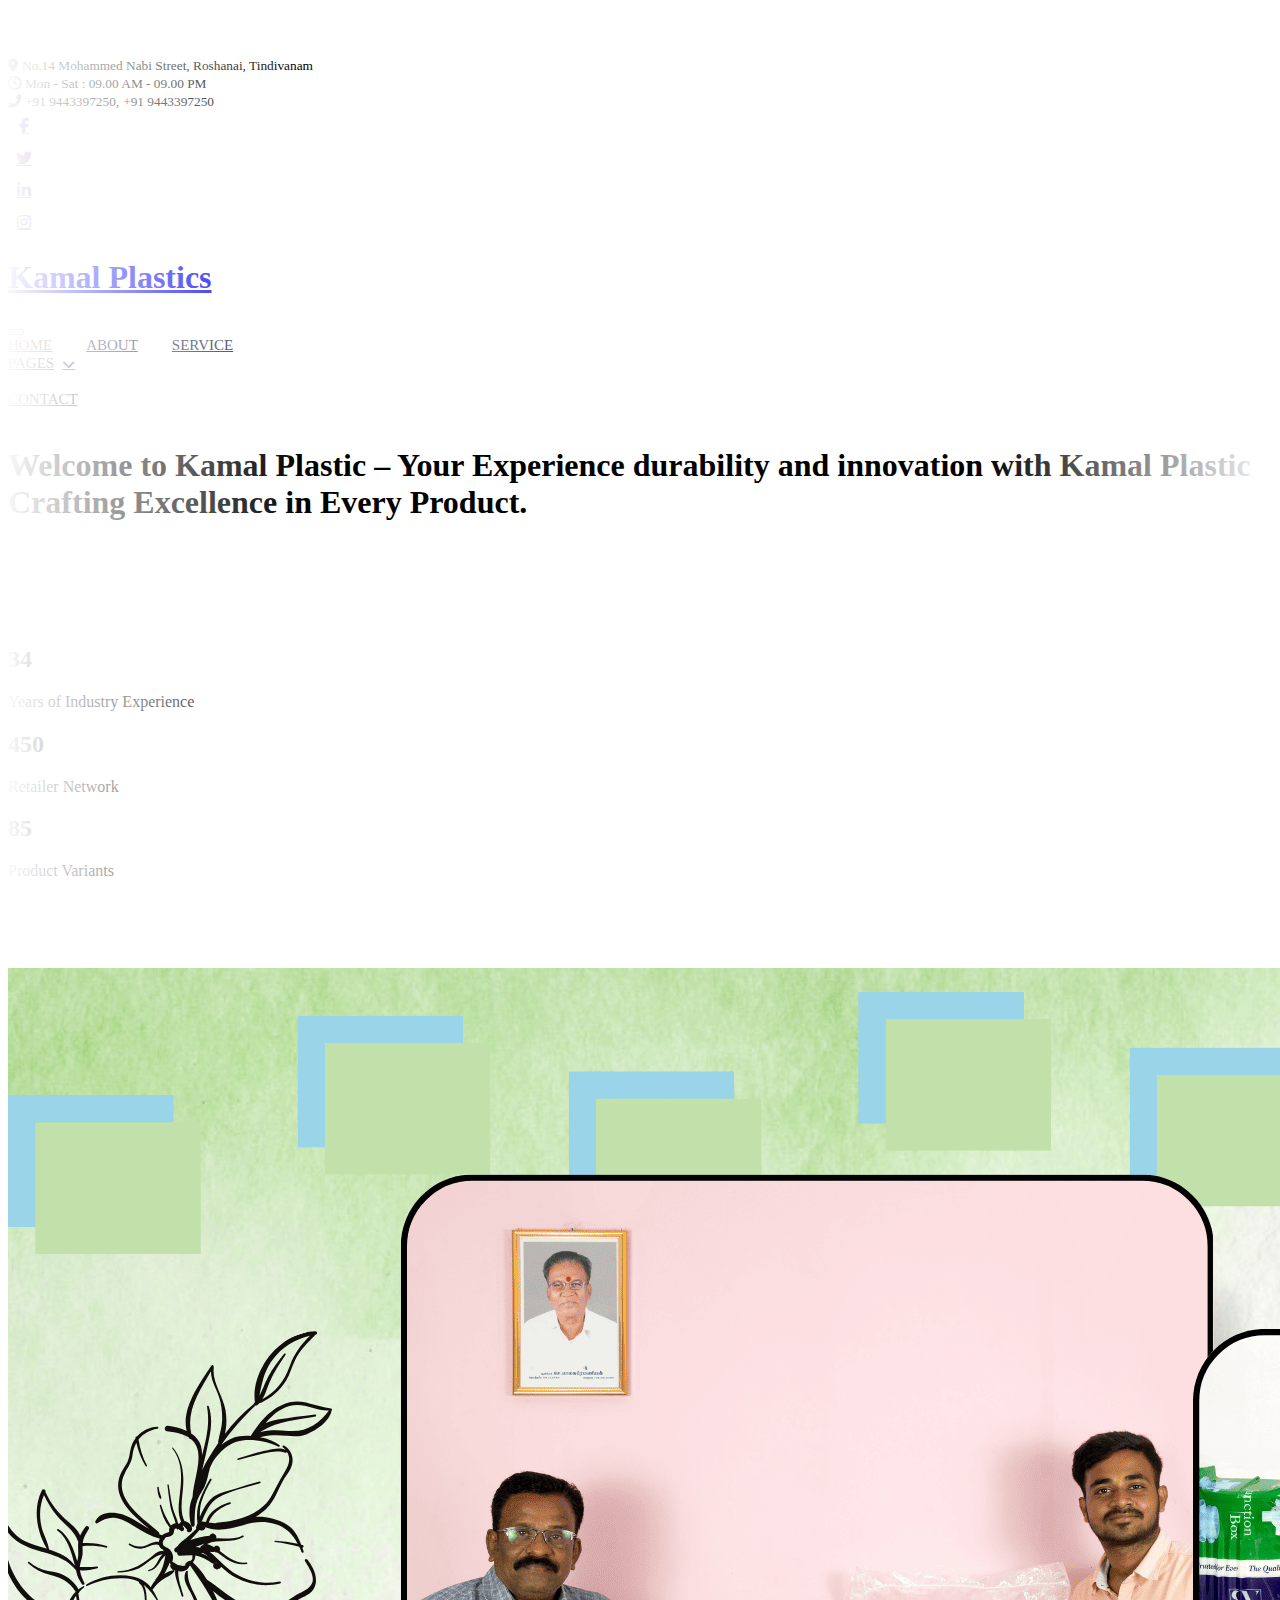
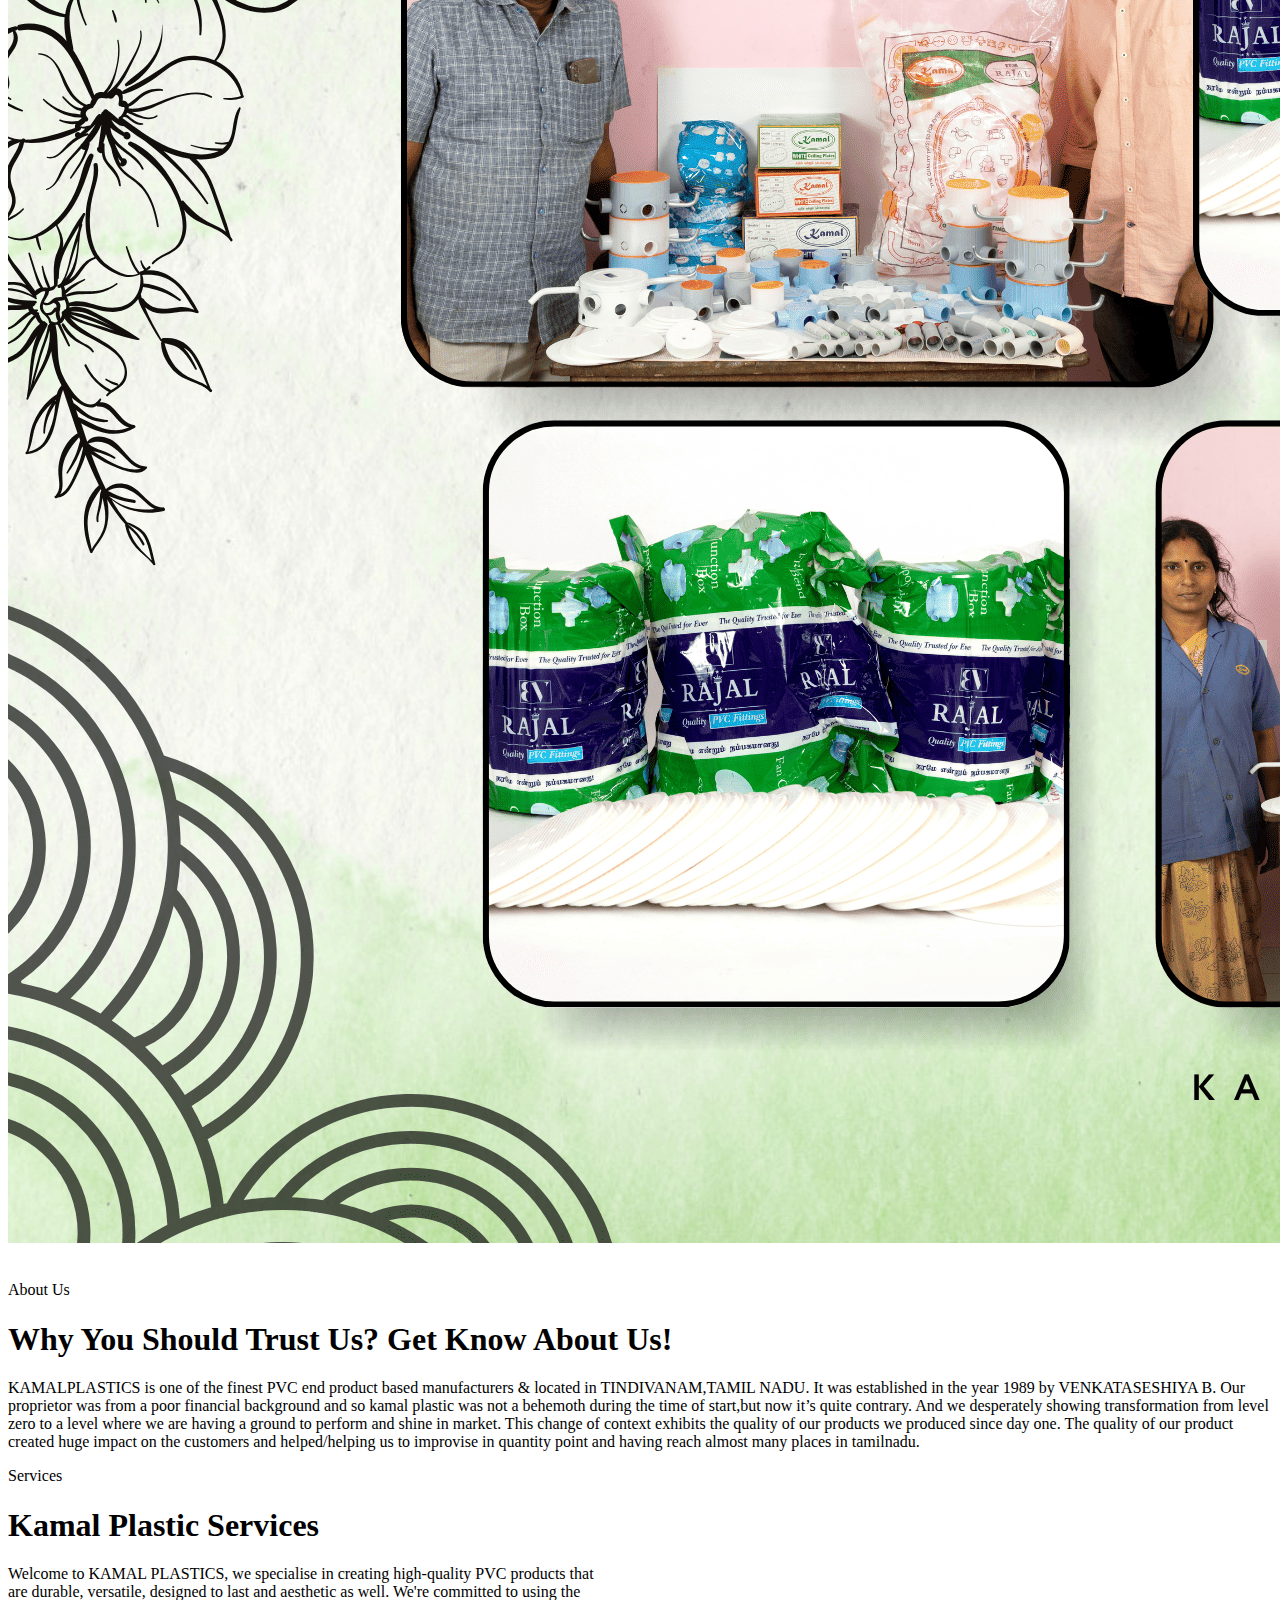
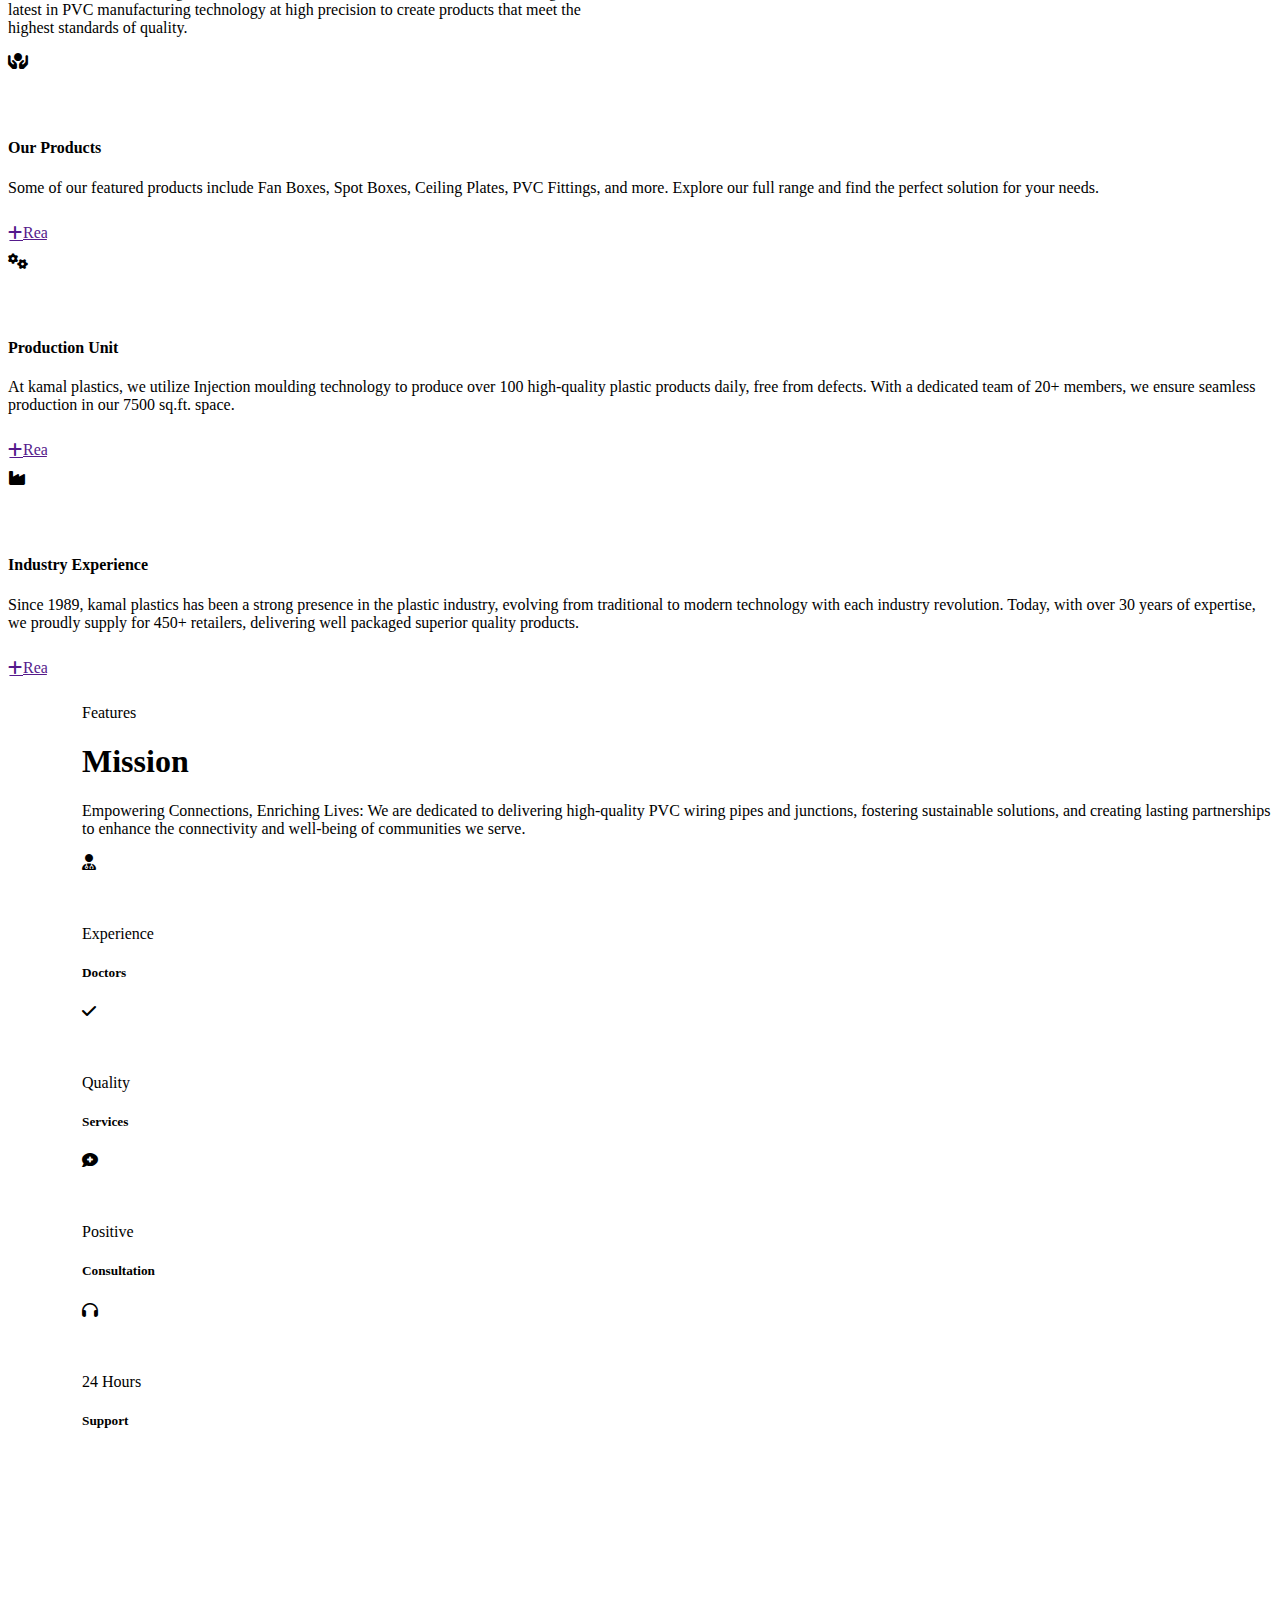
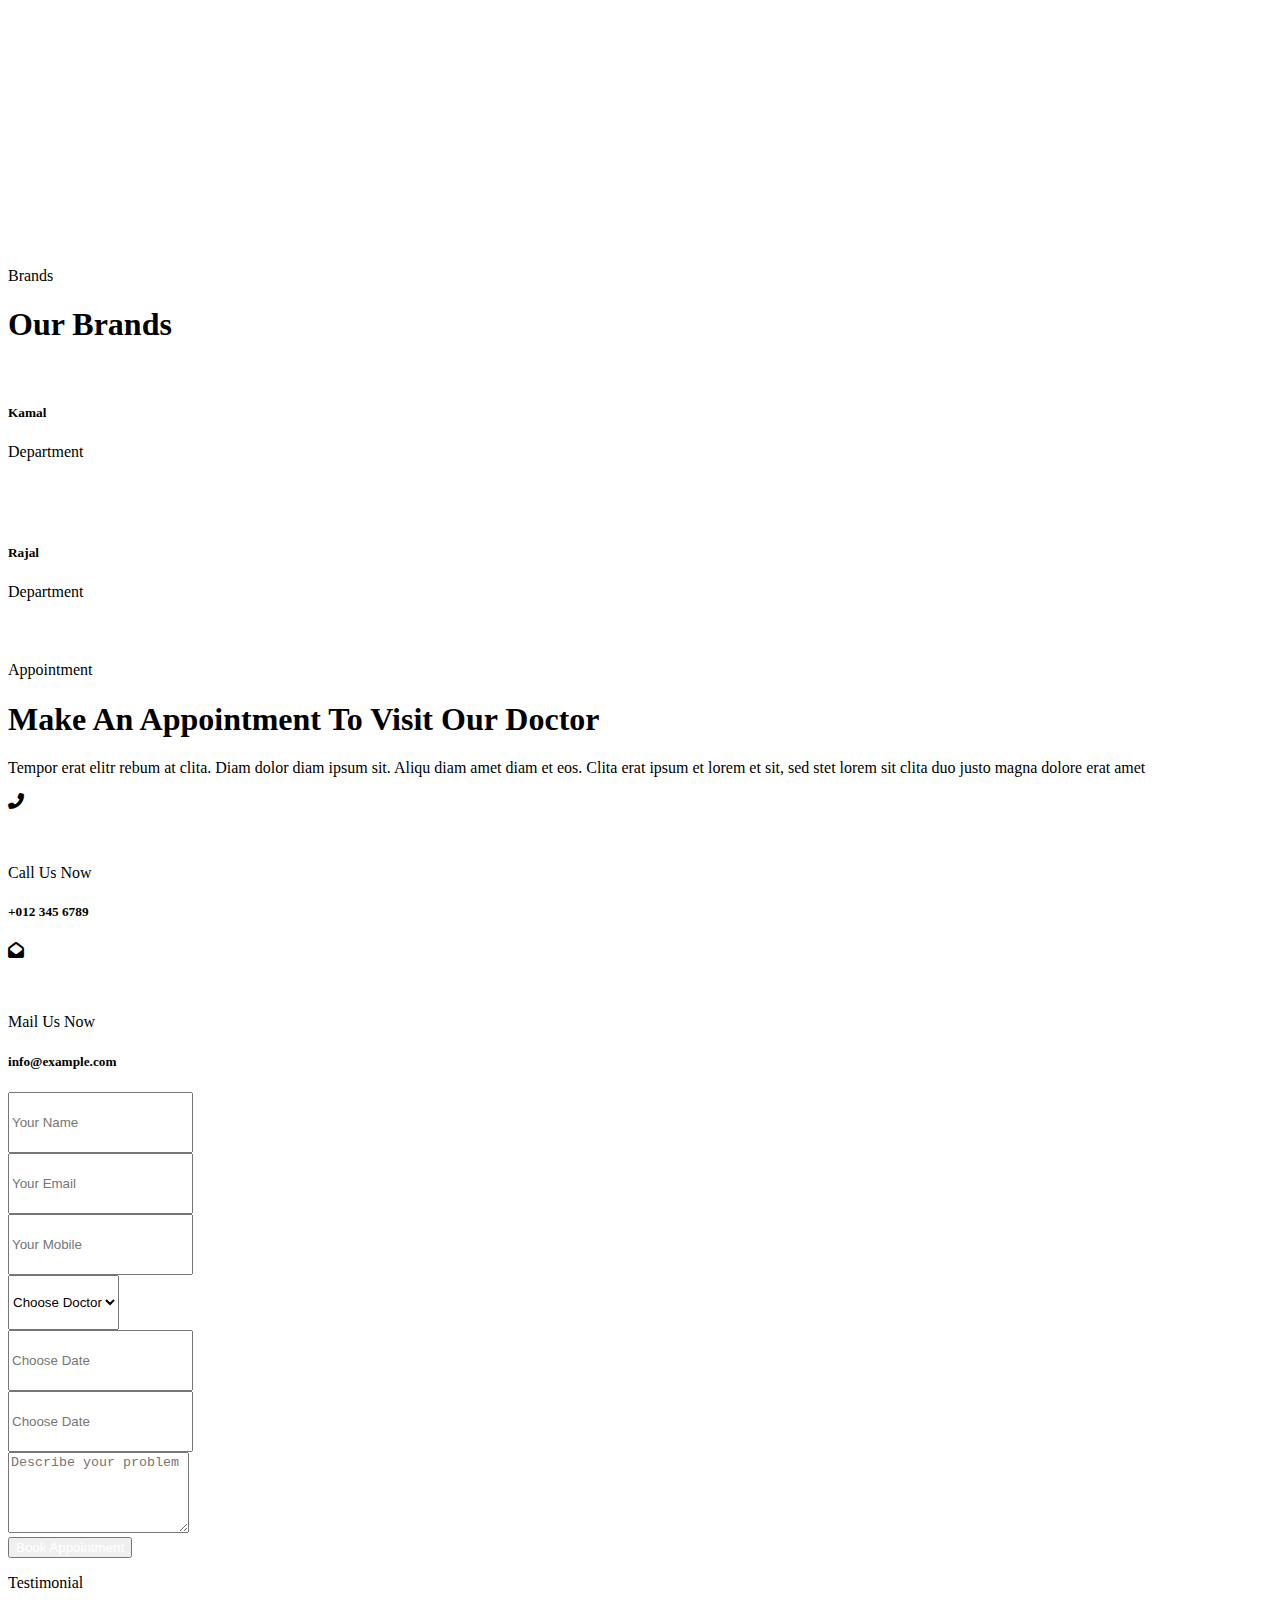
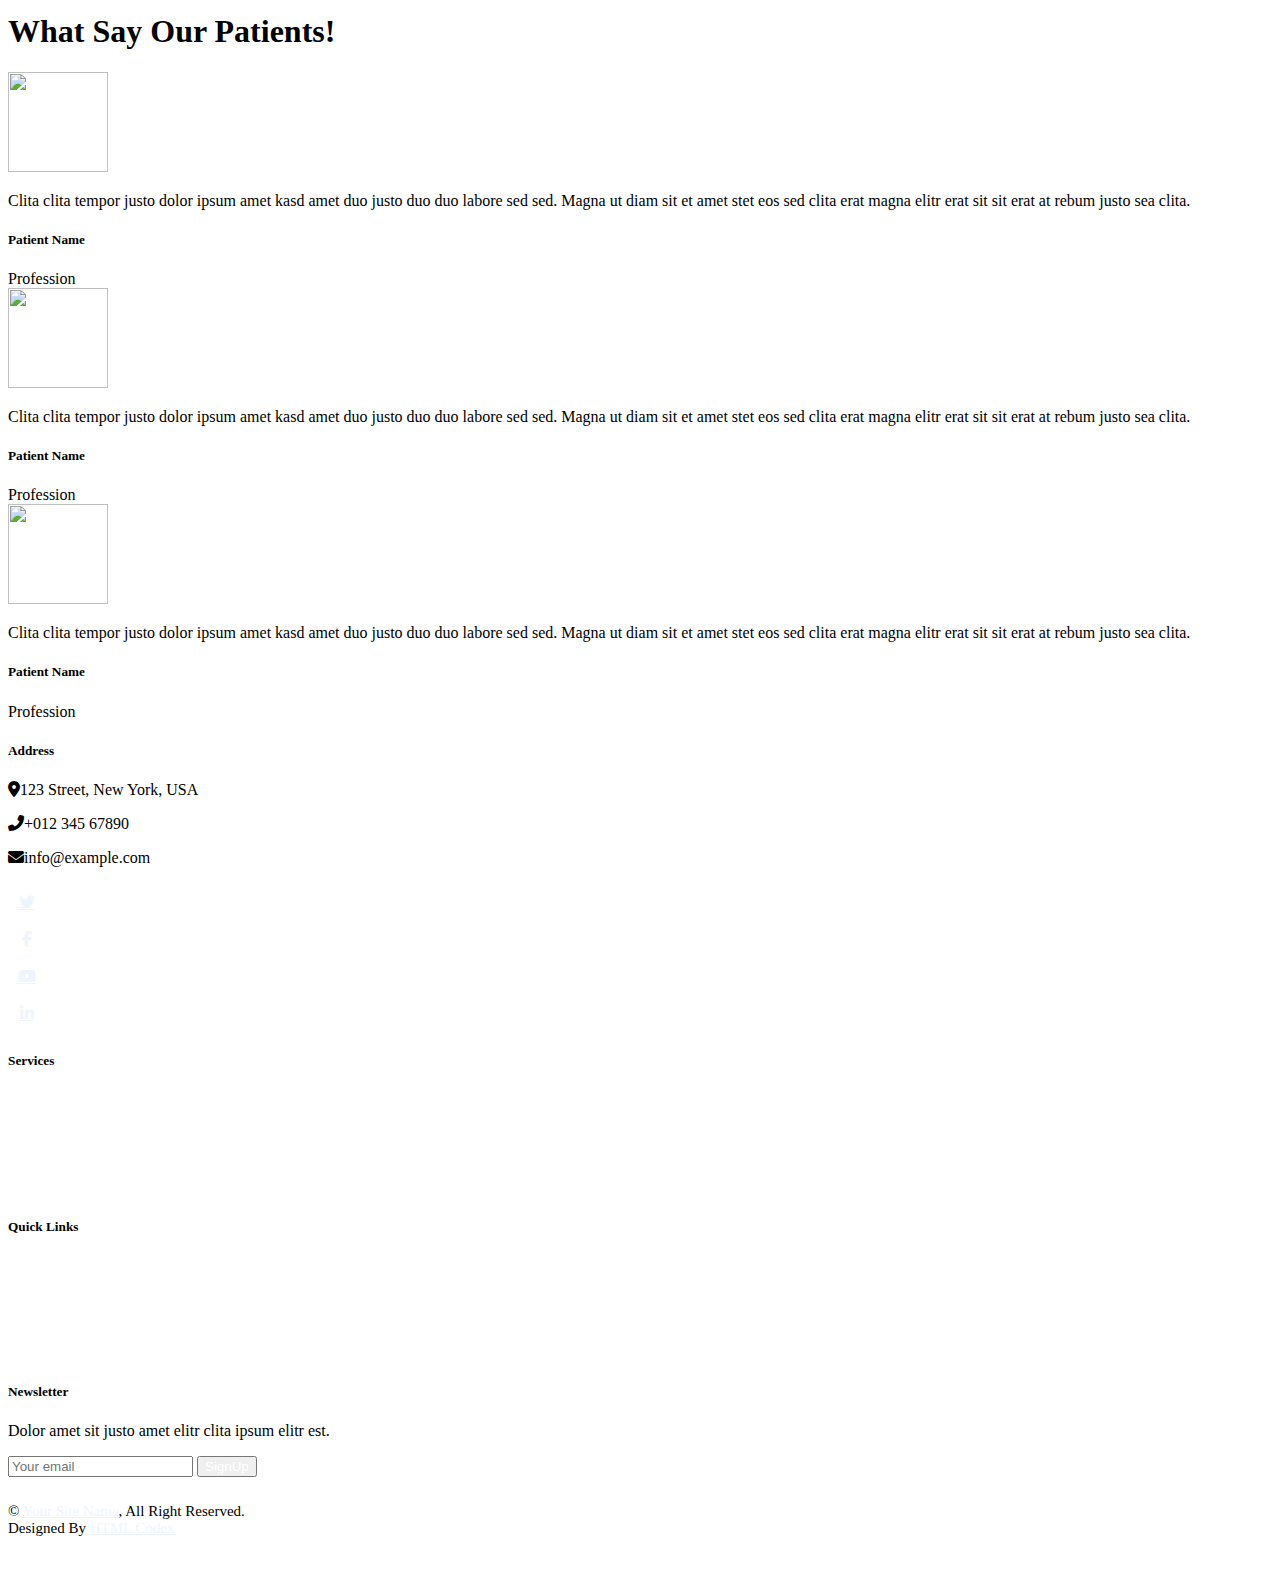
==== index.html @ bda4d118 "Udated kamal rajal" ====
<!DOCTYPE html>
<html lang="en">
  <head>
    <meta charset="utf-8" />
    <title>Klinik - Clinic Website Template</title>
    <style>
      .text-slider-container {
        position: relative;
        width: 100%;
        height: 200px;
        overflow: hidden;
        text-align: left;
      }
      .text-slider .slidetext {
        position: absolute;
        width: 100%;
        transform: translateX(100%);
        opacity: 0;
        transition: transform 1s ease-in-out, opacity 1s ease-in-out;
      }
      .text-slider .slidetext.active {
        transform: translateX(0);
        opacity: 1;
      }
      .text-slider .slidetext.hide {
        transform: translateX(-100%);
        opacity: 0;
      }
    </style>
    <meta content="width=device-width, initial-scale=1.0" name="viewport" />
    <meta content="" name="keywords" />
    <meta content="" name="description" />

    <!-- Favicon -->
    <link href="img/favicon.ico" rel="icon" />

    <!-- Google Web Fonts -->
    <link rel="preconnect" href="https://fonts.googleapis.com" />
    <link rel="preconnect" href="https://fonts.gstatic.com" crossorigin />
    <link
      href="https://fonts.googleapis.com/css2?family=Open+Sans:wght@400;500&family=Roboto:wght@500;700;900&display=swap"
      rel="stylesheet"
    />

    <!-- Icon Font Stylesheet -->
    <link
      href="https://cdnjs.cloudflare.com/ajax/libs/font-awesome/6.5.1/css/all.min.css"
      rel="stylesheet"
    />
    <link
      href="https://cdn.jsdelivr.net/npm/bootstrap-icons@1.4.1/font/bootstrap-icons.css"
      rel="stylesheet"
    />

    <!-- Libraries Stylesheet -->
    <link href="lib/animate/animate.min.css" rel="stylesheet" />
    <link href="lib/owlcarousel/assets/owl.carousel.min.css" rel="stylesheet" />
    <link
      href="lib/tempusdominus/css/tempusdominus-bootstrap-4.min.css"
      rel="stylesheet"
    />

    <!-- Customized Bootstrap Stylesheet -->
    <link href="css/bootstrap.min.css" rel="stylesheet" />

    <!-- Template Stylesheet -->
    <link href="css/style.css" rel="stylesheet" />
  </head>

  <body>
    <!-- Spinner Start -->
    <div
      id="spinner"
      class="show bg-white position-fixed translate-middle w-100 vh-100 top-50 start-50 d-flex align-items-center justify-content-center"
    >
      <div
        class="spinner-grow text-primary"
        style="width: 3rem; height: 3rem"
        role="status"
      >
        <span class="sr-only">Loading...</span>
      </div>
    </div>
    <!-- Spinner End -->

    <!-- Topbar Start -->
    <div class="container-fluid bg-light p-0 wow fadeIn" data-wow-delay="0.1s">
      <div class="row gx-0 d-none d-lg-flex">
        <div class="col-lg-7 px-5 text-start">
          <div class="h-100 d-inline-flex align-items-center py-3 me-4">
            <small class="fa fa-map-marker-alt text-primary me-2"></small>
            <small>No.14 Mohammed Nabi Street, Roshanai, Tindivanam</small>
          </div>
          <div class="h-100 d-inline-flex align-items-center py-3">
            <small class="far fa-clock text-primary me-2"></small>
            <small>Mon - Sat : 09.00 AM - 09.00 PM</small>
          </div>
        </div>
        <div class="col-lg-5 px-5 text-end">
          <div class="h-100 d-inline-flex align-items-center py-3 me-4 gap-1">
            <small class="fa fa-phone-alt text-primary me-2"></small>
            <small>+91 9443397250,</small>
            <small>+91 9443397250</small>
          </div>
          <div class="h-100 d-inline-flex align-items-center">
            <a
              class="btn btn-sm-square rounded-circle bg-white text-primary me-1"
              href=""
              ><i class="fab fa-facebook-f"></i
            ></a>
            <a
              class="btn btn-sm-square rounded-circle bg-white text-primary me-1"
              href=""
              ><i class="fab fa-twitter"></i
            ></a>
            <a
              class="btn btn-sm-square rounded-circle bg-white text-primary me-1"
              href=""
              ><i class="fab fa-linkedin-in"></i
            ></a>
            <a
              class="btn btn-sm-square rounded-circle bg-white text-primary me-0"
              href=""
              ><i class="fab fa-instagram"></i
            ></a>
          </div>
        </div>
      </div>
    </div>
    <!-- Topbar End -->

    <!-- Navbar Start -->
    <nav
      class="navbar navbar-expand-lg bg-white navbar-light sticky-top p-0 wow fadeIn"
      data-wow-delay="0.1s"
    >
      <a
        href="index.html"
        class="navbar-brand d-flex align-items-center px-4 px-lg-5"
      >
        <h1 class="m-0 text-primary" style="font-family: 'Maturasc'">
          Kamal Plastics
        </h1>
        <!-- <img class="logo" src="img/logo.png" alt="logo" /> -->
      </a>
      <button
        type="button"
        class="navbar-toggler me-4"
        data-bs-toggle="collapse"
        data-bs-target="#navbarCollapse"
      >
        <span class="navbar-toggler-icon"></span>
      </button>
      <div class="collapse navbar-collapse" id="navbarCollapse">
        <div class="navbar-nav ms-auto p-4 p-lg-0">
          <a href="index.html" class="nav-item nav-link active">Home</a>
          <a href="about.html" class="nav-item nav-link">About</a>
          <a href="service.html" class="nav-item nav-link">Service</a>
          <div class="nav-item dropdown">
            <a
              href="#"
              class="nav-link dropdown-toggle"
              data-bs-toggle="dropdown"
              >Pages</a
            >
            <div class="dropdown-menu rounded-0 rounded-bottom m-0">
              <a href="feature.html" class="dropdown-item">Feature</a>
              <a href="team.html" class="dropdown-item">Our Doctor</a>
              <a href="appointment.html" class="dropdown-item">Appointment</a>
              <a href="testimonial.html" class="dropdown-item">Testimonial</a>
              <a href="404.html" class="dropdown-item">404 Page</a>
            </div>
          </div>
          <a href="contact.html" class="nav-item nav-link">Contact</a>
        </div>
        <a
          href=""
          class="btn btn-primary rounded-0 py-4 px-lg-5 d-none d-lg-block"
          >Appointment<i class="fa fa-arrow-right ms-3"></i
        ></a>
      </div>
    </nav>
    <!-- Navbar End -->

    <!-- Header Start -->
    <div class="container-fluid header bg-primary p-0 mb-5">
      <div class="row g-0 align-items-center flex-column-reverse flex-lg-row">
        <div class="col-lg-6 p-5 wow fadeIn" data-wow-delay="0.1s">
          <!-- <h1 class="display-8 text-white mb-5">
            Welcome to Kamal Plastic – Your Experience durability and innovation
            with Kamal Plastic Crafting Excellence in Every Product.
          </h1> -->

          <div class="text-slider-container">
            <div class="text-slider">
              <div class="slidetext">
                <h1 class="display-8 text-white mb-5">
                  Welcome to Kamal Plastic – Your Experience durability and
                  innovation with Kamal Plastic Crafting Excellence in Every
                  Product.
                </h1>
              </div>
              <div class="slidetext">
                <h1 class="display-8 text-white mb-5">
                  Explore our wide range of precision-manufactured plastic
                  pipes, junctions, and caps designed to meet your every need.
                </h1>
              </div>
              <div class="slidetext">
                <h1 class="display-8 text-white mb-5">
                  Your Trusted Source for High-Quality Plastic Solutions.
                </h1>
              </div>
            </div>
          </div>

          <script>
            const slides = document.querySelectorAll(".slidetext");
            let currentIndex = 0;

            function showNextSlide() {
              const currentSlide = slides[currentIndex];
              currentSlide.classList.add("active");
              setTimeout(() => {
                currentSlide.classList.add("hide");
                setTimeout(() => {
                  currentSlide.classList.remove("active", "hide");
                  currentIndex = (currentIndex + 1) % slides.length;
                  showNextSlide();
                }, 1000);
              }, 3000);
            }

            showNextSlide();
          </script>

          <div class="row g-4">
            <div class="col-sm-4">
              <div class="border-start border-light ps-4">
                <h2 class="text-white mb-1" data-toggle="counter-up">34</h2>
                <p class="text-light mb-0">Years of Industry Experience</p>
              </div>
            </div>
            <div class="col-sm-4">
              <div class="border-start border-light ps-4">
                <h2 class="text-white mb-1" data-toggle="counter-up">450</h2>
                <p class="text-light mb-0">Retailer Network</p>
              </div>
            </div>
            <div class="col-sm-4">
              <div class="border-start border-light ps-4">
                <h2 class="text-white mb-1" data-toggle="counter-up">85</h2>
                <p class="text-light mb-0">Product Variants</p>
              </div>
            </div>
          </div>
        </div>
        <div class="col-lg-6 wow fadeIn" data-wow-delay="0.5s">
          <div class="owl-carousel header-carousel">
            <div class="owl-carousel-item position-relative">
              <img class="img-fluid" src="img/carousel-1.jpg" alt="" />
              <div class="owl-carousel-text">
                <!-- <h1 class="display-1 text-white mb-0">Cardiology</h1> -->
              </div>
            </div>
            <div class="owl-carousel-item position-relative">
              <img class="img-fluid" src="img/carousel-2.jpg" alt="" />
              <div class="owl-carousel-text">
                <!-- <h1 class="display-1 text-white mb-0">Neurology</h1> -->
              </div>
            </div>
            <div class="owl-carousel-item position-relative">
              <img class="img-fluid" src="img/carousel-3.jpg" alt="" />
              <div class="owl-carousel-text">
                <!-- <h1 class="display-1 text-white mb-0">Pulmonary</h1> -->
              </div>
            </div>
            <div class="owl-carousel-item position-relative">
              <img class="img-fluid" src="img/carousel-4.jpg" alt="" />
              <div class="owl-carousel-text">
                <!-- <h1 class="display-1 text-white mb-0">Cardiology</h1> -->
              </div>
            </div>
          </div>
        </div>
      </div>
    </div>
    <!-- Header End -->

    <!-- About Start -->
    <div class="container-xxl py-5">
      <div class="container">
        <div class="row g-5">
          <div class="col-lg-6 wow fadeIn" data-wow-delay="0.1s">
            <div class="d-flex flex-column">
              <img
                class="img-fluid rounded w-75 align-self-end"
                src="img/Edited/KamalPlasticscover-2.png"
                alt=""
              />
              <img
                class="img-fluid rounded w-50 bg-white pt-3 pe-3"
                src="img/about-2.jpg"
                alt=""
                style="margin-top: -25%"
              />
            </div>
          </div>
          <div class="col-lg-6 wow fadeIn" data-wow-delay="0.5s">
            <p class="d-inline-block border rounded-pill py-1 px-4">About Us</p>
            <h1 class="mb-4">Why You Should Trust Us? Get Know About Us!</h1>
            <p>
              KAMALPLASTICS is one of the finest PVC end product based
              manufacturers & located in TINDIVANAM,TAMIL NADU. It was
              established in the year 1989 by VENKATASESHIYA B. Our proprietor
              was from a poor financial background and so kamal plastic was not
              a behemoth during the time of start,but now it’s quite contrary.
              And we desperately showing transformation from level zero to a
              level where we are having a ground to perform and shine in market.
              This change of context exhibits the quality of our products we
              produced since day one. The quality of our product created huge
              impact on the customers and helped/helping us to improvise in
              quantity point and having reach almost many places in tamilnadu.
            </p>
          </div>
        </div>
      </div>
    </div>
    <!-- About End -->

    <!-- Service Start -->
    <div class="container-xxl py-5">
      <div class="container">
        <div
          class="text-center mx-auto mb-5 wow fadeInUp"
          data-wow-delay="0.1s"
          style="max-width: 600px"
        >
          <p class="d-inline-block border rounded-pill py-1 px-4">Services</p>
          <h1>Kamal Plastic Services</h1>
          <p>
            Welcome to KAMAL PLASTICS, we specialise in creating high-quality
            PVC products that are durable, versatile, designed to last and
            aesthetic as well. We're committed to using the latest in PVC
            manufacturing technology at high precision to create products that
            meet the highest standards of quality.
          </p>
        </div>
        <div class="row g-4">
          <div class="col-lg-4 col-md-6 wow fadeInUp" data-wow-delay="0.1s">
            <div class="service-item bg-light rounded h-100 p-5">
              <div
                class="d-inline-flex align-items-center justify-content-center bg-white rounded-circle mb-4"
                style="width: 65px; height: 65px"
              >
                <i
                  class="fa-solid fa-hands-holding-circle text-primary fs-4"
                ></i>
              </div>
              <h4 class="mb-3">Our Products</h4>
              <p class="mb-4">
                Some of our featured products include Fan Boxes, Spot Boxes,
                Ceiling Plates, PVC Fittings, and more. Explore our full range
                and find the perfect solution for your needs.
              </p>
              <a class="btn" href=""
                ><i class="fa fa-plus text-primary me-3"></i>Read More</a
              >
            </div>
          </div>
          <div class="col-lg-4 col-md-6 wow fadeInUp" data-wow-delay="0.3s">
            <div class="service-item bg-light rounded h-100 p-5">
              <div
                class="d-inline-flex align-items-center justify-content-center bg-white rounded-circle mb-4"
                style="width: 65px; height: 65px"
              >
                <i class="fa fa-gears text-primary fs-4"></i>
              </div>
              <h4 class="mb-3">Production Unit</h4>
              <p class="mb-4">
                At kamal plastics, we utilize Injection moulding technology to
                produce over 100 high-quality plastic products daily, free from
                defects. With a dedicated team of 20+ members, we ensure
                seamless production in our 7500 sq.ft. space.
              </p>
              <a class="btn" href=""
                ><i class="fa fa-plus text-primary me-3"></i>Read More</a
              >
            </div>
          </div>
          <div class="col-lg-4 col-md-6 wow fadeInUp" data-wow-delay="0.5s">
            <div class="service-item bg-light rounded h-100 p-5">
              <div
                class="d-inline-flex align-items-center justify-content-center bg-white rounded-circle mb-4"
                style="width: 65px; height: 65px"
              >
                <i class="fa fa-industry text-primary fs-4"></i>
              </div>
              <h4 class="mb-3">Industry Experience</h4>
              <p class="mb-4">
                Since 1989, kamal plastics has been a strong presence in the
                plastic industry, evolving from traditional to modern technology
                with each industry revolution. Today, with over 30 years of
                expertise, we proudly supply for 450+ retailers, delivering well
                packaged superior quality products.
              </p>
              <a class="btn" href=""
                ><i class="fa fa-plus text-primary me-3"></i>Read More</a
              >
            </div>
          </div>
        </div>
      </div>
    </div>
    <!-- Service End -->

    <!-- Feature Start -->
    <div class="container-fluid bg-primary overflow-hidden my-5 px-lg-0">
      <div class="container feature px-lg-0">
        <div class="row g-0 mx-lg-0">
          <div
            class="col-lg-6 feature-text py-5 wow fadeIn"
            data-wow-delay="0.1s"
          >
            <div class="p-lg-5 ps-lg-0">
              <p
                class="d-inline-block border rounded-pill text-light py-1 px-4"
              >
                Features
              </p>
              <h1 class="text-white mb-4">Mission</h1>
              <p class="text-white mb-4 pb-2">
                Empowering Connections, Enriching Lives: We are dedicated to
                delivering high-quality PVC wiring pipes and junctions,
                fostering sustainable solutions, and creating lasting
                partnerships to enhance the connectivity and well-being of
                communities we serve.
              </p>
              <div class="row g-4">
                <div class="col-6">
                  <div class="d-flex align-items-center">
                    <div
                      class="d-flex flex-shrink-0 align-items-center justify-content-center rounded-circle bg-light"
                      style="width: 55px; height: 55px"
                    >
                      <i class="fa fa-user-md text-primary"></i>
                    </div>
                    <div class="ms-4">
                      <p class="text-white mb-2">Experience</p>
                      <h5 class="text-white mb-0">Doctors</h5>
                    </div>
                  </div>
                </div>
                <div class="col-6">
                  <div class="d-flex align-items-center">
                    <div
                      class="d-flex flex-shrink-0 align-items-center justify-content-center rounded-circle bg-light"
                      style="width: 55px; height: 55px"
                    >
                      <i class="fa fa-check text-primary"></i>
                    </div>
                    <div class="ms-4">
                      <p class="text-white mb-2">Quality</p>
                      <h5 class="text-white mb-0">Services</h5>
                    </div>
                  </div>
                </div>
                <div class="col-6">
                  <div class="d-flex align-items-center">
                    <div
                      class="d-flex flex-shrink-0 align-items-center justify-content-center rounded-circle bg-light"
                      style="width: 55px; height: 55px"
                    >
                      <i class="fa fa-comment-medical text-primary"></i>
                    </div>
                    <div class="ms-4">
                      <p class="text-white mb-2">Positive</p>
                      <h5 class="text-white mb-0">Consultation</h5>
                    </div>
                  </div>
                </div>
                <div class="col-6">
                  <div class="d-flex align-items-center">
                    <div
                      class="d-flex flex-shrink-0 align-items-center justify-content-center rounded-circle bg-light"
                      style="width: 55px; height: 55px"
                    >
                      <i class="fa fa-headphones text-primary"></i>
                    </div>
                    <div class="ms-4">
                      <p class="text-white mb-2">24 Hours</p>
                      <h5 class="text-white mb-0">Support</h5>
                    </div>
                  </div>
                </div>
              </div>
            </div>
          </div>
          <div
            class="col-lg-6 pe-lg-0 wow fadeIn"
            data-wow-delay="0.5s"
            style="min-height: 400px"
          >
            <div class="position-relative h-100">
              <img
                class="position-absolute img-fluid w-100 h-100"
                src="img/feature.jpg"
                style="object-fit: cover"
                alt=""
              />
            </div>
          </div>
        </div>
      </div>
    </div>
    <!-- Feature End -->

    <!-- Team Start -->
    <div class="container-xxl py-5">
      <div class="container">
        <div
          class="text-center mx-auto mb-5 wow fadeInUp"
          data-wow-delay="0.1s"
          style="max-width: 600px"
        >
          <p class="d-inline-block border rounded-pill py-1 px-4">Brands</p>
          <h1>Our Brands</h1>
        </div>
        <div class="row g-4 justify-content-center">
          <div class="col-lg-3 col-md-6 wow fadeInUp" data-wow-delay="0.5s">
            <div class="team-item position-relative rounded overflow-hidden">
              <div class="overflow-hidden">
                <img class="img-fluid" src="img/team-3.jpg" alt="" />
              </div>
              <div class="team-text bg-light text-center p-4">
                <h5>Kamal</h5>
                <p class="text-primary">Department</p>
                <div class="team-social text-center">
                  <a class="btn btn-square" href=""
                    ><i class="fab fa-facebook-f"></i
                  ></a>
                  <a class="btn btn-square" href=""
                    ><i class="fab fa-twitter"></i
                  ></a>
                  <a class="btn btn-square" href=""
                    ><i class="fab fa-instagram"></i
                  ></a>
                </div>
              </div>
            </div>
          </div>
          <div class="col-lg-3 col-md-6 wow fadeInUp" data-wow-delay="0.7s">
            <div class="team-item position-relative rounded overflow-hidden">
              <div class="overflow-hidden">
                <img class="img-fluid" src="img/team-4.jpg" alt="" />
              </div>
              <div class="team-text bg-light text-center p-4">
                <h5>Rajal</h5>
                <p class="text-primary">Department</p>
                <div class="team-social text-center">
                  <a class="btn btn-square" href=""
                    ><i class="fab fa-facebook-f"></i
                  ></a>
                  <a class="btn btn-square" href=""
                    ><i class="fab fa-twitter"></i
                  ></a>
                  <a class="btn btn-square" href=""
                    ><i class="fab fa-instagram"></i
                  ></a>
                </div>
              </div>
            </div>
          </div>
        </div>
      </div>
    </div>
    <!-- Team End -->

    <!-- Appointment Start -->
    <div class="container-xxl py-5">
      <div class="container">
        <div class="row g-5">
          <div class="col-lg-6 wow fadeInUp" data-wow-delay="0.1s">
            <p class="d-inline-block border rounded-pill py-1 px-4">
              Appointment
            </p>
            <h1 class="mb-4">Make An Appointment To Visit Our Doctor</h1>
            <p class="mb-4">
              Tempor erat elitr rebum at clita. Diam dolor diam ipsum sit. Aliqu
              diam amet diam et eos. Clita erat ipsum et lorem et sit, sed stet
              lorem sit clita duo justo magna dolore erat amet
            </p>
            <div class="bg-light rounded d-flex align-items-center p-5 mb-4">
              <div
                class="d-flex flex-shrink-0 align-items-center justify-content-center rounded-circle bg-white"
                style="width: 55px; height: 55px"
              >
                <i class="fa fa-phone-alt text-primary"></i>
              </div>
              <div class="ms-4">
                <p class="mb-2">Call Us Now</p>
                <h5 class="mb-0">+012 345 6789</h5>
              </div>
            </div>
            <div class="bg-light rounded d-flex align-items-center p-5">
              <div
                class="d-flex flex-shrink-0 align-items-center justify-content-center rounded-circle bg-white"
                style="width: 55px; height: 55px"
              >
                <i class="fa fa-envelope-open text-primary"></i>
              </div>
              <div class="ms-4">
                <p class="mb-2">Mail Us Now</p>
                <h5 class="mb-0">info@example.com</h5>
              </div>
            </div>
          </div>
          <div class="col-lg-6 wow fadeInUp" data-wow-delay="0.5s">
            <div class="bg-light rounded h-100 d-flex align-items-center p-5">
              <form>
                <div class="row g-3">
                  <div class="col-12 col-sm-6">
                    <input
                      type="text"
                      class="form-control border-0"
                      placeholder="Your Name"
                      style="height: 55px"
                    />
                  </div>
                  <div class="col-12 col-sm-6">
                    <input
                      type="email"
                      class="form-control border-0"
                      placeholder="Your Email"
                      style="height: 55px"
                    />
                  </div>
                  <div class="col-12 col-sm-6">
                    <input
                      type="text"
                      class="form-control border-0"
                      placeholder="Your Mobile"
                      style="height: 55px"
                    />
                  </div>
                  <div class="col-12 col-sm-6">
                    <select class="form-select border-0" style="height: 55px">
                      <option selected>Choose Doctor</option>
                      <option value="1">Doctor 1</option>
                      <option value="2">Doctor 2</option>
                      <option value="3">Doctor 3</option>
                    </select>
                  </div>
                  <div class="col-12 col-sm-6">
                    <div class="date" id="date" data-target-input="nearest">
                      <input
                        type="text"
                        class="form-control border-0 datetimepicker-input"
                        placeholder="Choose Date"
                        data-target="#date"
                        data-toggle="datetimepicker"
                        style="height: 55px"
                      />
                    </div>
                  </div>
                  <div class="col-12 col-sm-6">
                    <div class="time" id="time" data-target-input="nearest">
                      <input
                        type="text"
                        class="form-control border-0 datetimepicker-input"
                        placeholder="Choose Date"
                        data-target="#time"
                        data-toggle="datetimepicker"
                        style="height: 55px"
                      />
                    </div>
                  </div>
                  <div class="col-12">
                    <textarea
                      class="form-control border-0"
                      rows="5"
                      placeholder="Describe your problem"
                    ></textarea>
                  </div>
                  <div class="col-12">
                    <button class="btn btn-primary w-100 py-3" type="submit">
                      Book Appointment
                    </button>
                  </div>
                </div>
              </form>
            </div>
          </div>
        </div>
      </div>
    </div>
    <!-- Appointment End -->

    <!-- Testimonial Start -->
    <div class="container-xxl py-5">
      <div class="container">
        <div
          class="text-center mx-auto mb-5 wow fadeInUp"
          data-wow-delay="0.1s"
          style="max-width: 600px"
        >
          <p class="d-inline-block border rounded-pill py-1 px-4">
            Testimonial
          </p>
          <h1>What Say Our Patients!</h1>
        </div>
        <div
          class="owl-carousel testimonial-carousel wow fadeInUp"
          data-wow-delay="0.1s"
        >
          <div class="testimonial-item text-center">
            <img
              class="img-fluid bg-light rounded-circle p-2 mx-auto mb-4"
              src="img/testimonial-1.jpg"
              style="width: 100px; height: 100px"
            />
            <div class="testimonial-text rounded text-center p-4">
              <p>
                Clita clita tempor justo dolor ipsum amet kasd amet duo justo
                duo duo labore sed sed. Magna ut diam sit et amet stet eos sed
                clita erat magna elitr erat sit sit erat at rebum justo sea
                clita.
              </p>
              <h5 class="mb-1">Patient Name</h5>
              <span class="fst-italic">Profession</span>
            </div>
          </div>
          <div class="testimonial-item text-center">
            <img
              class="img-fluid bg-light rounded-circle p-2 mx-auto mb-4"
              src="img/testimonial-2.jpg"
              style="width: 100px; height: 100px"
            />
            <div class="testimonial-text rounded text-center p-4">
              <p>
                Clita clita tempor justo dolor ipsum amet kasd amet duo justo
                duo duo labore sed sed. Magna ut diam sit et amet stet eos sed
                clita erat magna elitr erat sit sit erat at rebum justo sea
                clita.
              </p>
              <h5 class="mb-1">Patient Name</h5>
              <span class="fst-italic">Profession</span>
            </div>
          </div>
          <div class="testimonial-item text-center">
            <img
              class="img-fluid bg-light rounded-circle p-2 mx-auto mb-4"
              src="img/testimonial-3.jpg"
              style="width: 100px; height: 100px"
            />
            <div class="testimonial-text rounded text-center p-4">
              <p>
                Clita clita tempor justo dolor ipsum amet kasd amet duo justo
                duo duo labore sed sed. Magna ut diam sit et amet stet eos sed
                clita erat magna elitr erat sit sit erat at rebum justo sea
                clita.
              </p>
              <h5 class="mb-1">Patient Name</h5>
              <span class="fst-italic">Profession</span>
            </div>
          </div>
        </div>
      </div>
    </div>
    <!-- Testimonial End -->

    <!-- Footer Start -->
    <div
      class="container-fluid bg-dark text-light footer mt-5 pt-5 wow fadeIn"
      data-wow-delay="0.1s"
    >
      <div class="container py-5">
        <div class="row g-5">
          <div class="col-lg-3 col-md-6">
            <h5 class="text-light mb-4">Address</h5>
            <p class="mb-2">
              <i class="fa fa-map-marker-alt me-3"></i>123 Street, New York, USA
            </p>
            <p class="mb-2">
              <i class="fa fa-phone-alt me-3"></i>+012 345 67890
            </p>
            <p class="mb-2">
              <i class="fa fa-envelope me-3"></i>info@example.com
            </p>
            <div class="d-flex pt-2">
              <a class="btn btn-outline-light btn-social rounded-circle" href=""
                ><i class="fab fa-twitter"></i
              ></a>
              <a class="btn btn-outline-light btn-social rounded-circle" href=""
                ><i class="fab fa-facebook-f"></i
              ></a>
              <a class="btn btn-outline-light btn-social rounded-circle" href=""
                ><i class="fab fa-youtube"></i
              ></a>
              <a class="btn btn-outline-light btn-social rounded-circle" href=""
                ><i class="fab fa-linkedin-in"></i
              ></a>
            </div>
          </div>
          <div class="col-lg-3 col-md-6">
            <h5 class="text-light mb-4">Services</h5>
            <a class="btn btn-link" href="">Cardiology</a>
            <a class="btn btn-link" href="">Pulmonary</a>
            <a class="btn btn-link" href="">Neurology</a>
            <a class="btn btn-link" href="">Orthopedics</a>
            <a class="btn btn-link" href="">Laboratory</a>
          </div>
          <div class="col-lg-3 col-md-6">
            <h5 class="text-light mb-4">Quick Links</h5>
            <a class="btn btn-link" href="">About Us</a>
            <a class="btn btn-link" href="">Contact Us</a>
            <a class="btn btn-link" href="">Our Services</a>
            <a class="btn btn-link" href="">Terms & Condition</a>
            <a class="btn btn-link" href="">Support</a>
          </div>
          <div class="col-lg-3 col-md-6">
            <h5 class="text-light mb-4">Newsletter</h5>
            <p>Dolor amet sit justo amet elitr clita ipsum elitr est.</p>
            <div class="position-relative mx-auto" style="max-width: 400px">
              <input
                class="form-control border-0 w-100 py-3 ps-4 pe-5"
                type="text"
                placeholder="Your email"
              />
              <button
                type="button"
                class="btn btn-primary py-2 position-absolute top-0 end-0 mt-2 me-2"
              >
                SignUp
              </button>
            </div>
          </div>
        </div>
      </div>
      <div class="container">
        <div class="copyright">
          <div class="row">
            <div class="col-md-6 text-center text-md-start mb-3 mb-md-0">
              &copy; <a class="border-bottom" href="#">Your Site Name</a>, All
              Right Reserved.
            </div>
            <div class="col-md-6 text-center text-md-end">
              <!--/*** This template is free as long as you keep the footer author’s credit link/attribution link/backlink. If you'd like to use the template without the footer author’s credit link/attribution link/backlink, you can purchase the Credit Removal License from "https://htmlcodex.com/credit-removal". Thank you for your support. ***/-->
              Designed By
              <a class="border-bottom" href="https://htmlcodex.com"
                >HTML Codex</a
              >
            </div>
          </div>
        </div>
      </div>
    </div>
    <!-- Footer End -->

    <!-- Back to Top -->
    <a
      href="#"
      class="btn btn-lg btn-primary btn-lg-square rounded-circle back-to-top"
      ><i class="bi bi-arrow-up"></i
    ></a>

    <!-- JavaScript Libraries -->
    <script src="https://code.jquery.com/jquery-3.4.1.min.js"></script>
    <script src="https://cdn.jsdelivr.net/npm/bootstrap@5.0.0/dist/js/bootstrap.bundle.min.js"></script>
    <script src="lib/wow/wow.min.js"></script>
    <script src="lib/easing/easing.min.js"></script>
    <script src="lib/waypoints/waypoints.min.js"></script>
    <script src="lib/counterup/counterup.min.js"></script>
    <script src="lib/owlcarousel/owl.carousel.min.js"></script>
    <script src="lib/tempusdominus/js/moment.min.js"></script>
    <script src="lib/tempusdominus/js/moment-timezone.min.js"></script>
    <script src="lib/tempusdominus/js/tempusdominus-bootstrap-4.min.js"></script>

    <!-- Template Javascript -->
    <script src="js/main.js"></script>
  </body>
</html>
---- css/style.css ----
/********** Template CSS **********/
:root {
  --primary: #7a2f0f;
  --light: #eff5ff;
  --dark: #1b2c51;
}

@font-face {
  font-family: "Maturasc";
  src: url("../fonts/MATURASC_1.ttf") format("truetype"); /* Correct path */
  font-weight: normal;
  font-style: normal;
}

.fw-medium {
  font-weight: 500 !important;
}

.fw-bold {
  font-weight: 700 !important;
}

.fw-black {
  font-weight: 900 !important;
}

.back-to-top {
  position: fixed;
  display: none;
  right: 45px;
  bottom: 45px;
  z-index: 99;
}

/*** Spinner ***/
#spinner {
  opacity: 0;
  visibility: hidden;
  transition: opacity 0.5s ease-out, visibility 0s linear 0.5s;
  z-index: 99999;
}

#spinner.show {
  transition: opacity 0.5s ease-out, visibility 0s linear 0s;
  visibility: visible;
  opacity: 1;
}

/*** Button ***/
.btn {
  font-weight: 500;
  transition: 0.5s;
}

.btn.btn-primary,
.btn.btn-secondary {
  color: #ffffff;
}

.btn-square {
  width: 38px;
  height: 38px;
}

.btn-sm-square {
  width: 32px;
  height: 32px;
}

.btn-lg-square {
  width: 48px;
  height: 48px;
}

.btn-square,
.btn-sm-square,
.btn-lg-square {
  padding: 0;
  display: flex;
  align-items: center;
  justify-content: center;
  font-weight: normal;
}

/*** Navbar ***/
.navbar .dropdown-toggle::after {
  border: none;
  content: "\f107";
  font-family: "Font Awesome 5 Free";
  font-weight: 900;
  vertical-align: middle;
  margin-left: 8px;
}

.navbar .navbar-nav .nav-link {
  margin-right: 30px;
  padding: 25px 0;
  color: #ffffff;
  font-size: 15px;
  font-weight: 500;
  text-transform: uppercase;
  outline: none;
}

.navbar .navbar-nav .nav-link:hover,
.navbar .navbar-nav .nav-link.active {
  color: var(--primary);
}

@media (max-width: 991.98px) {
  .navbar .navbar-nav .nav-link {
    margin-right: 0;
    padding: 10px 0;
  }

  .navbar .navbar-nav {
    border-top: 1px solid #eeeeee;
  }
}

.navbar .navbar-brand,
.navbar a.btn {
  height: 75px;
}

.navbar .navbar-nav .nav-link {
  color: var(--dark);
  font-weight: 500;
}

.navbar.sticky-top {
  top: -100px;
  transition: 0.5s;
}

@media (min-width: 992px) {
  .navbar .nav-item .dropdown-menu {
    display: block;
    border: none;
    margin-top: 0;
    top: 150%;
    opacity: 0;
    visibility: hidden;
    transition: 0.5s;
  }

  .navbar .nav-item:hover .dropdown-menu {
    top: 100%;
    visibility: visible;
    transition: 0.5s;
    opacity: 1;
  }
}

/*** Header ***/
.header-carousel .owl-carousel-text {
  position: absolute;
  width: 100%;
  height: 100%;
  padding: 3rem;
  top: 0;
  left: 0;
  display: flex;
  align-items: center;
  justify-content: center;
  text-shadow: 0 0 30px rgba(0, 0, 0, 0.1);
}

.header-carousel .owl-nav {
  position: absolute;
  width: 200px;
  height: 45px;
  bottom: 30px;
  left: 50%;
  transform: translateX(-50%);
  display: flex;
  justify-content: space-between;
}

.header-carousel .owl-nav .owl-prev,
.header-carousel .owl-nav .owl-next {
  width: 45px;
  height: 45px;
  display: flex;
  align-items: center;
  justify-content: center;
  color: #ffffff;
  background: transparent;
  border: 1px solid #ffffff;
  border-radius: 45px;
  font-size: 22px;
  transition: 0.5s;
}

.header-carousel .owl-nav .owl-prev:hover,
.header-carousel .owl-nav .owl-next:hover {
  background: var(--primary);
  border-color: var(--primary);
}

.header-carousel .owl-dots {
  position: absolute;
  height: 45px;
  bottom: 30px;
  left: 50%;
  transform: translateX(-50%);
  display: flex;
  align-items: center;
  justify-content: center;
}

.header-carousel .owl-dot {
  position: relative;
  display: inline-block;
  margin: 0 5px;
  width: 15px;
  height: 15px;
  background: transparent;
  border: 1px solid #ffffff;
  border-radius: 15px;
  transition: 0.5s;
}

.header-carousel .owl-dot::after {
  position: absolute;
  content: "";
  width: 5px;
  height: 5px;
  top: 4px;
  left: 4px;
  background: #ffffff;
  border-radius: 5px;
}

.header-carousel .owl-dot.active {
  background: var(--primary);
  border-color: var(--primary);
}

/* .text-primary {
  font-family: "Maturasc"; /* Fallback to sans-serif */
/* } */

.page-header {
  background: url(../img/Edited/bg-2.png) top center no-repeat;
  background-size: cover;
  text-shadow: 0 0 30px rgba(0, 0, 0, 0.1);
}

.breadcrumb-item + .breadcrumb-item::before {
  color: var(--light);
}

/*** Service ***/
.service-item {
  transition: 0.5s;
}

.service-item:hover {
  margin-top: -10px;
  box-shadow: 0 0.5rem 1.5rem rgba(0, 0, 0, 0.08);
}

.service-item .btn {
  width: 40px;
  height: 40px;
  display: inline-flex;
  align-items: center;
  background: #ffffff;
  border-radius: 40px;
  white-space: nowrap;
  overflow: hidden;
  transition: 0.5s;
}

.service-item:hover .btn {
  width: 140px;
}

/*** Feature ***/
@media (min-width: 992px) {
  .container.feature {
    max-width: 100% !important;
  }

  .feature-text {
    padding-left: calc(((100% - 960px) / 2) + 0.75rem);
  }
}

@media (min-width: 1200px) {
  .feature-text {
    padding-left: calc(((100% - 1140px) / 2) + 0.75rem);
  }
}

@media (min-width: 1400px) {
  .feature-text {
    padding-left: calc(((100% - 1320px) / 2) + 0.75rem);
  }
}

/*** Team ***/
.team-item img {
  position: relative;
  top: 0;
  transition: 0.5s;
}

.team-item:hover img {
  top: -30px;
}

.team-item .team-text {
  position: relative;
  height: 100px;
  transition: 0.5s;
}

.team-item:hover .team-text {
  margin-top: -60px;
  height: 160px;
}

.team-item .team-text .team-social {
  opacity: 0;
  transition: 0.5s;
}

.team-item:hover .team-text .team-social {
  opacity: 1;
}

.team-item .team-social .btn {
  display: inline-flex;
  color: var(--primary);
  background: #ffffff;
  border-radius: 40px;
}

.team-item .team-social .btn:hover {
  color: #ffffff;
  background: var(--primary);
}

/*** Appointment ***/
.bootstrap-datetimepicker-widget.bottom {
  top: auto !important;
}

.bootstrap-datetimepicker-widget .table * {
  border-bottom-width: 0px;
}

.bootstrap-datetimepicker-widget .table th {
  font-weight: 500;
}

.bootstrap-datetimepicker-widget.dropdown-menu {
  padding: 10px;
  border-radius: 2px;
}

.bootstrap-datetimepicker-widget table td.active,
.bootstrap-datetimepicker-widget table td.active:hover {
  background: var(--primary);
}

.bootstrap-datetimepicker-widget table td.today::before {
  border-bottom-color: var(--primary);
}

/*** Testimonial ***/
.testimonial-carousel::before {
  position: absolute;
  content: "";
  top: 0;
  left: 0;
  height: 100%;
  width: 0;
  background: linear-gradient(
    to right,
    rgba(255, 255, 255, 1) 0%,
    rgba(255, 255, 255, 0) 100%
  );
  z-index: 1;
}

.testimonial-carousel::after {
  position: absolute;
  content: "";
  top: 0;
  right: 0;
  height: 100%;
  width: 0;
  background: linear-gradient(
    to left,
    rgba(255, 255, 255, 1) 0%,
    rgba(255, 255, 255, 0) 100%
  );
  z-index: 1;
}

@media (min-width: 768px) {
  .testimonial-carousel::before,
  .testimonial-carousel::after {
    width: 200px;
  }
}

@media (min-width: 992px) {
  .testimonial-carousel::before,
  .testimonial-carousel::after {
    width: 300px;
  }
}

.testimonial-carousel .owl-item .testimonial-text {
  background: var(--light);
  transform: scale(0.8);
  transition: 0.5s;
}

.testimonial-carousel .owl-item.center .testimonial-text {
  background: var(--primary);
  transform: scale(1);
}

.testimonial-carousel .owl-item .testimonial-text *,
.testimonial-carousel .owl-item .testimonial-item img {
  transition: 0.5s;
}

.testimonial-carousel .owl-item.center .testimonial-text * {
  color: var(--light) !important;
}

.testimonial-carousel .owl-item.center .testimonial-item img {
  background: var(--primary) !important;
}

.testimonial-carousel .owl-nav {
  position: absolute;
  width: 350px;
  top: 15px;
  left: 50%;
  transform: translateX(-50%);
  display: flex;
  justify-content: space-between;
  opacity: 0;
  transition: 0.5s;
  z-index: 1;
}

.testimonial-carousel:hover .owl-nav {
  width: 300px;
  opacity: 1;
}

.testimonial-carousel .owl-nav .owl-prev,
.testimonial-carousel .owl-nav .owl-next {
  position: relative;
  color: var(--primary);
  font-size: 45px;
  transition: 0.5s;
}

.testimonial-carousel .owl-nav .owl-prev:hover,
.testimonial-carousel .owl-nav .owl-next:hover {
  color: var(--dark);
}

/*** Footer ***/
.footer .btn.btn-social {
  margin-right: 5px;
  width: 35px;
  height: 35px;
  display: flex;
  align-items: center;
  justify-content: center;
  color: var(--light);
  border: 1px solid #ffffff;
  transition: 0.3s;
}

.footer .btn.btn-social:hover {
  color: var(--primary);
}

.footer .btn.btn-link {
  display: block;
  margin-bottom: 5px;
  padding: 0;
  text-align: left;
  color: #ffffff;
  font-size: 15px;
  font-weight: normal;
  text-transform: capitalize;
  transition: 0.3s;
}

.footer .btn.btn-link::before {
  position: relative;
  content: "\f105";
  font-family: "Font Awesome 5 Free";
  font-weight: 900;
  margin-right: 10px;
}

.footer .btn.btn-link:hover {
  color: var(--primary);
  letter-spacing: 1px;
  box-shadow: none;
}

.footer .copyright {
  padding: 25px 0;
  font-size: 15px;
  border-top: 1px solid rgba(256, 256, 256, 0.1);
}

.footer .copyright a {
  color: var(--light);
}

.footer .copyright a:hover {
  color: var(--primary);
}

.rate-button {
  background-color: #fff;
  border-color: #fff;
  border-radius: 2rem;
  border-style: solid;
  color: #7a2f0f;
  font-size: 1.2rem;
  font-weight: 700;
  margin-top: 2px;
  padding: 10px;
}
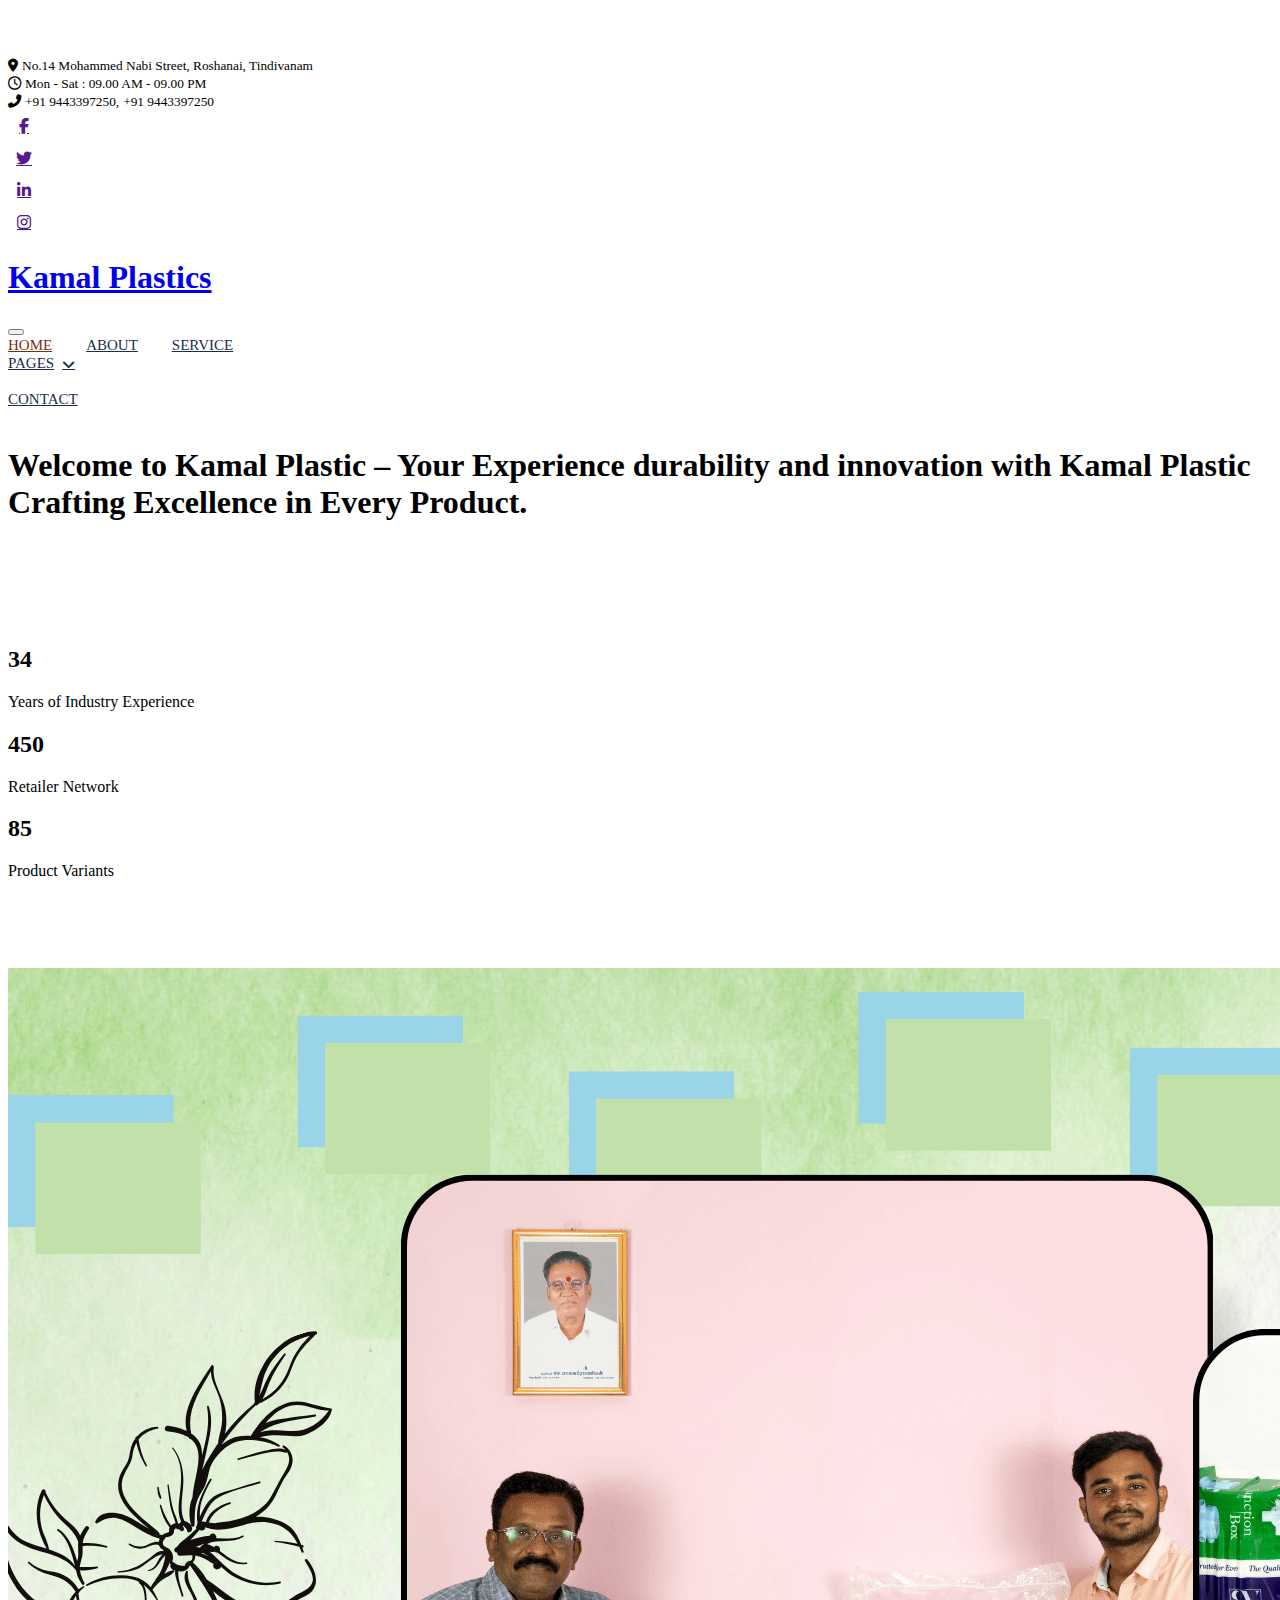
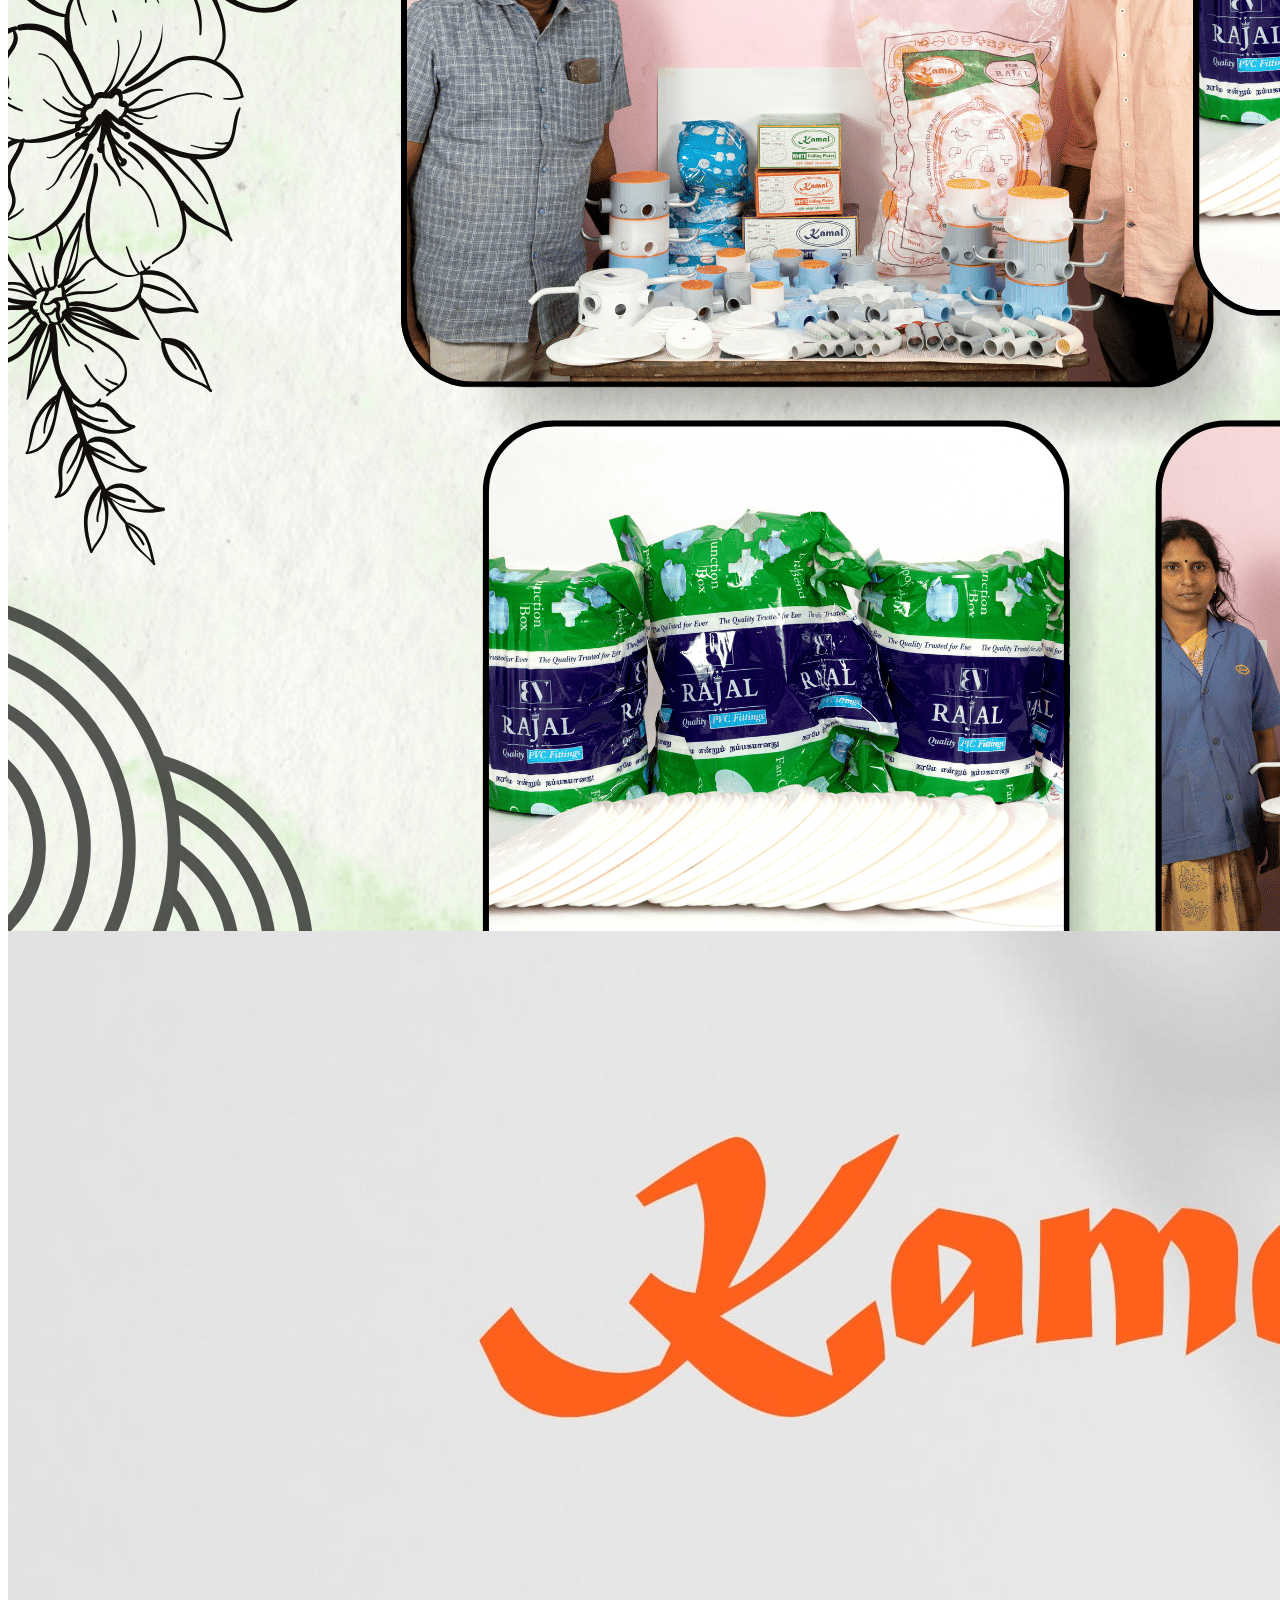
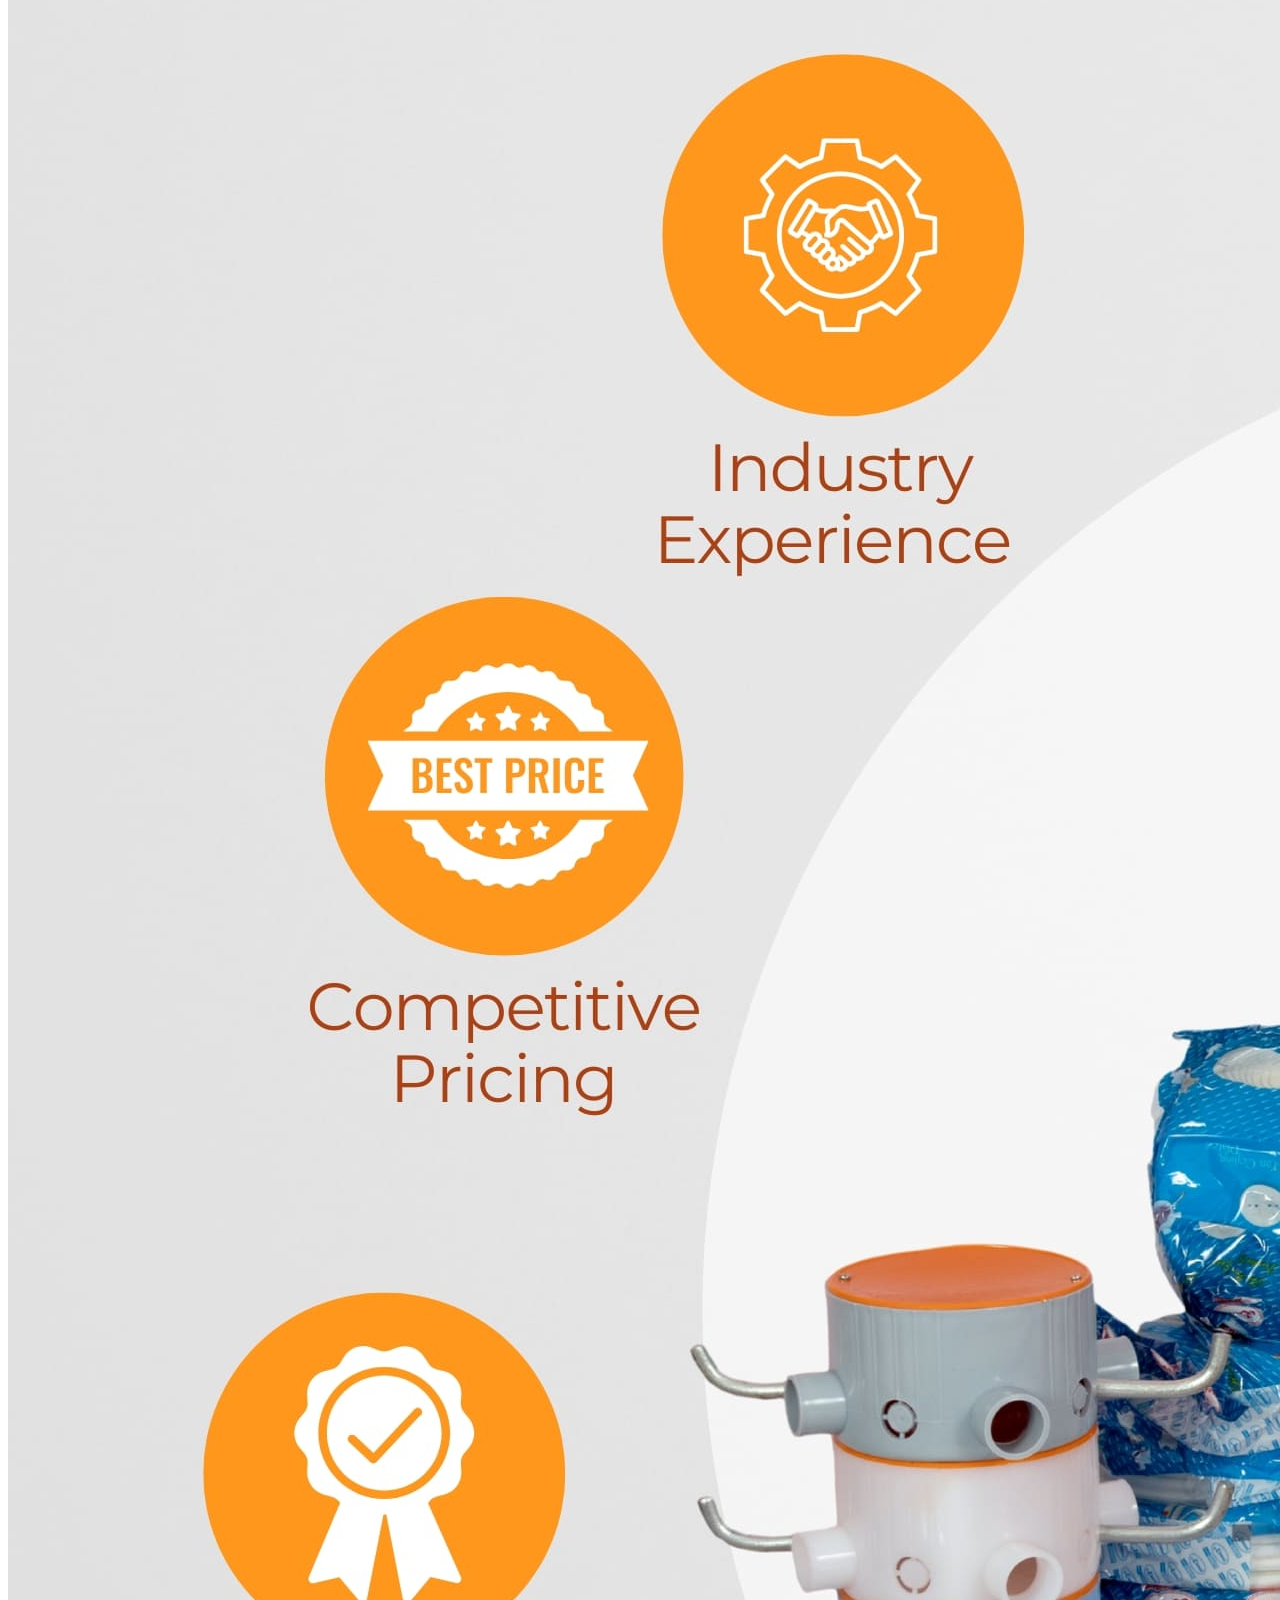
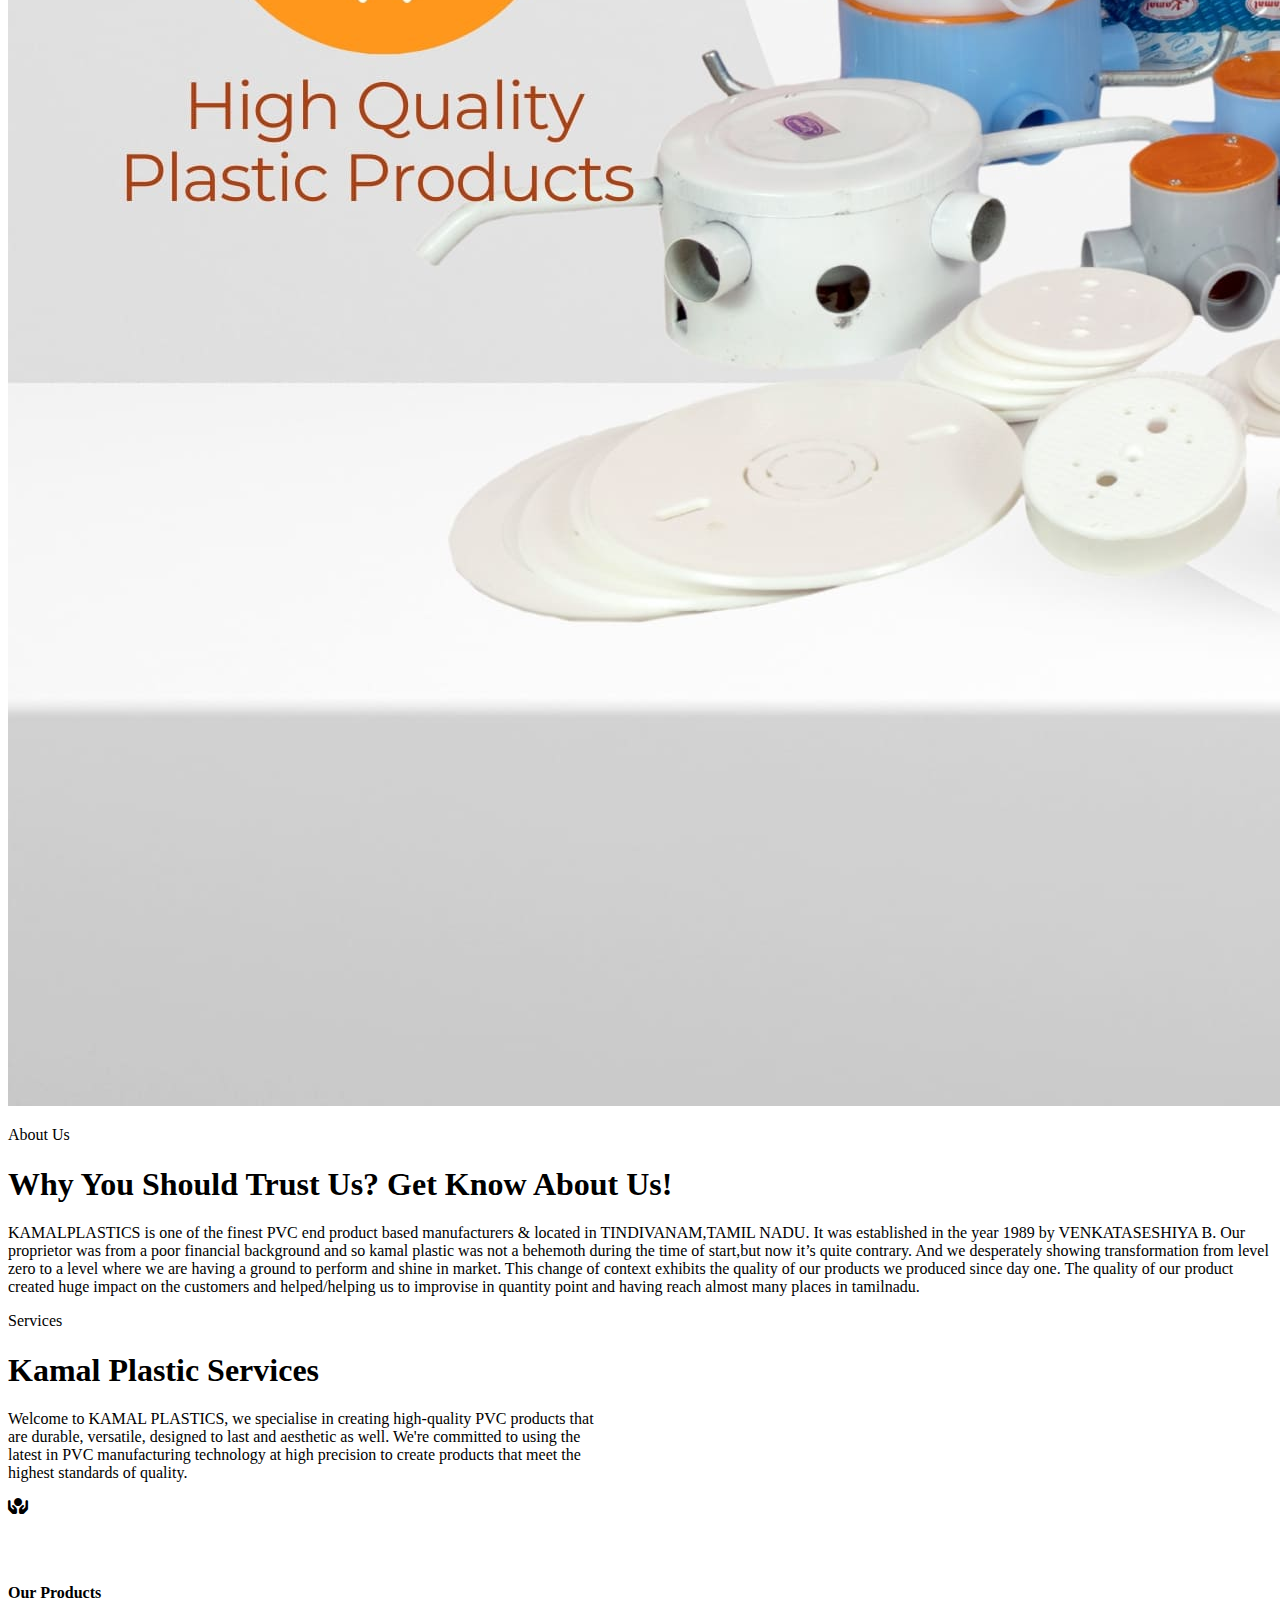
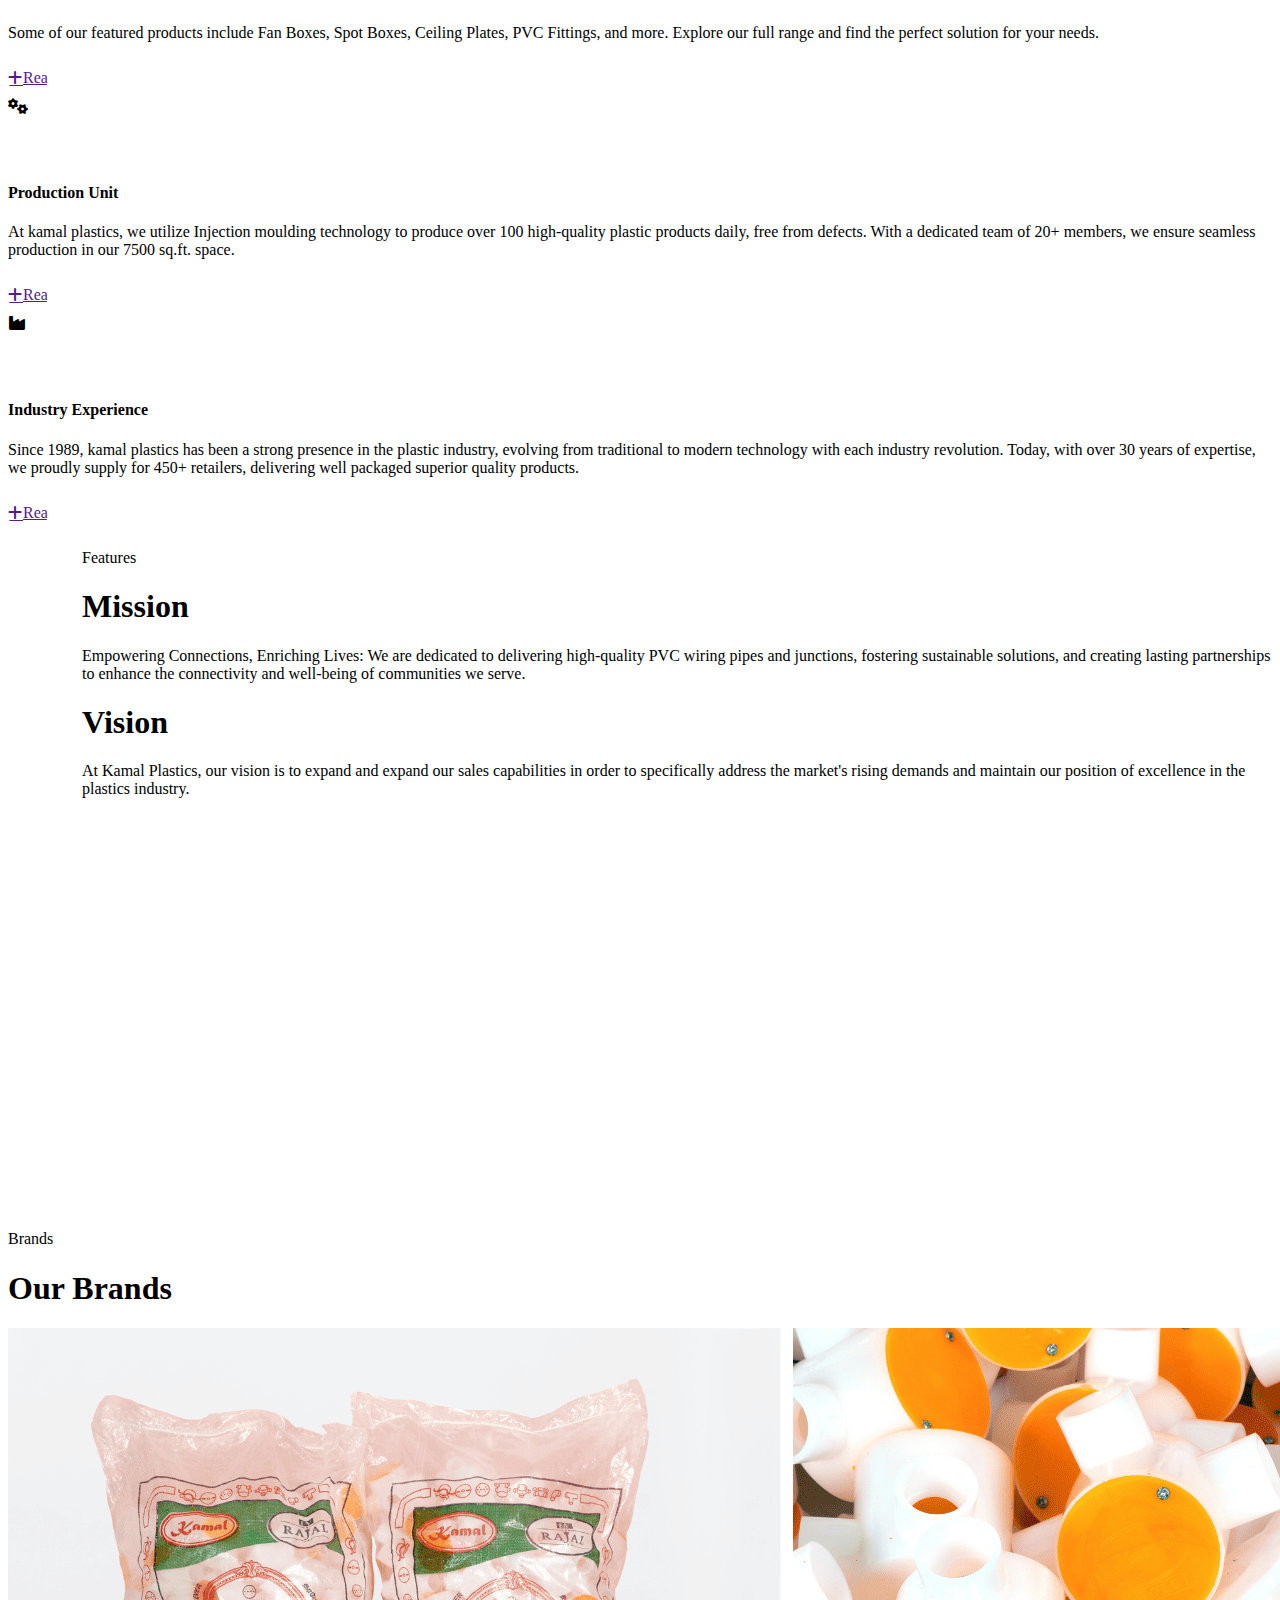
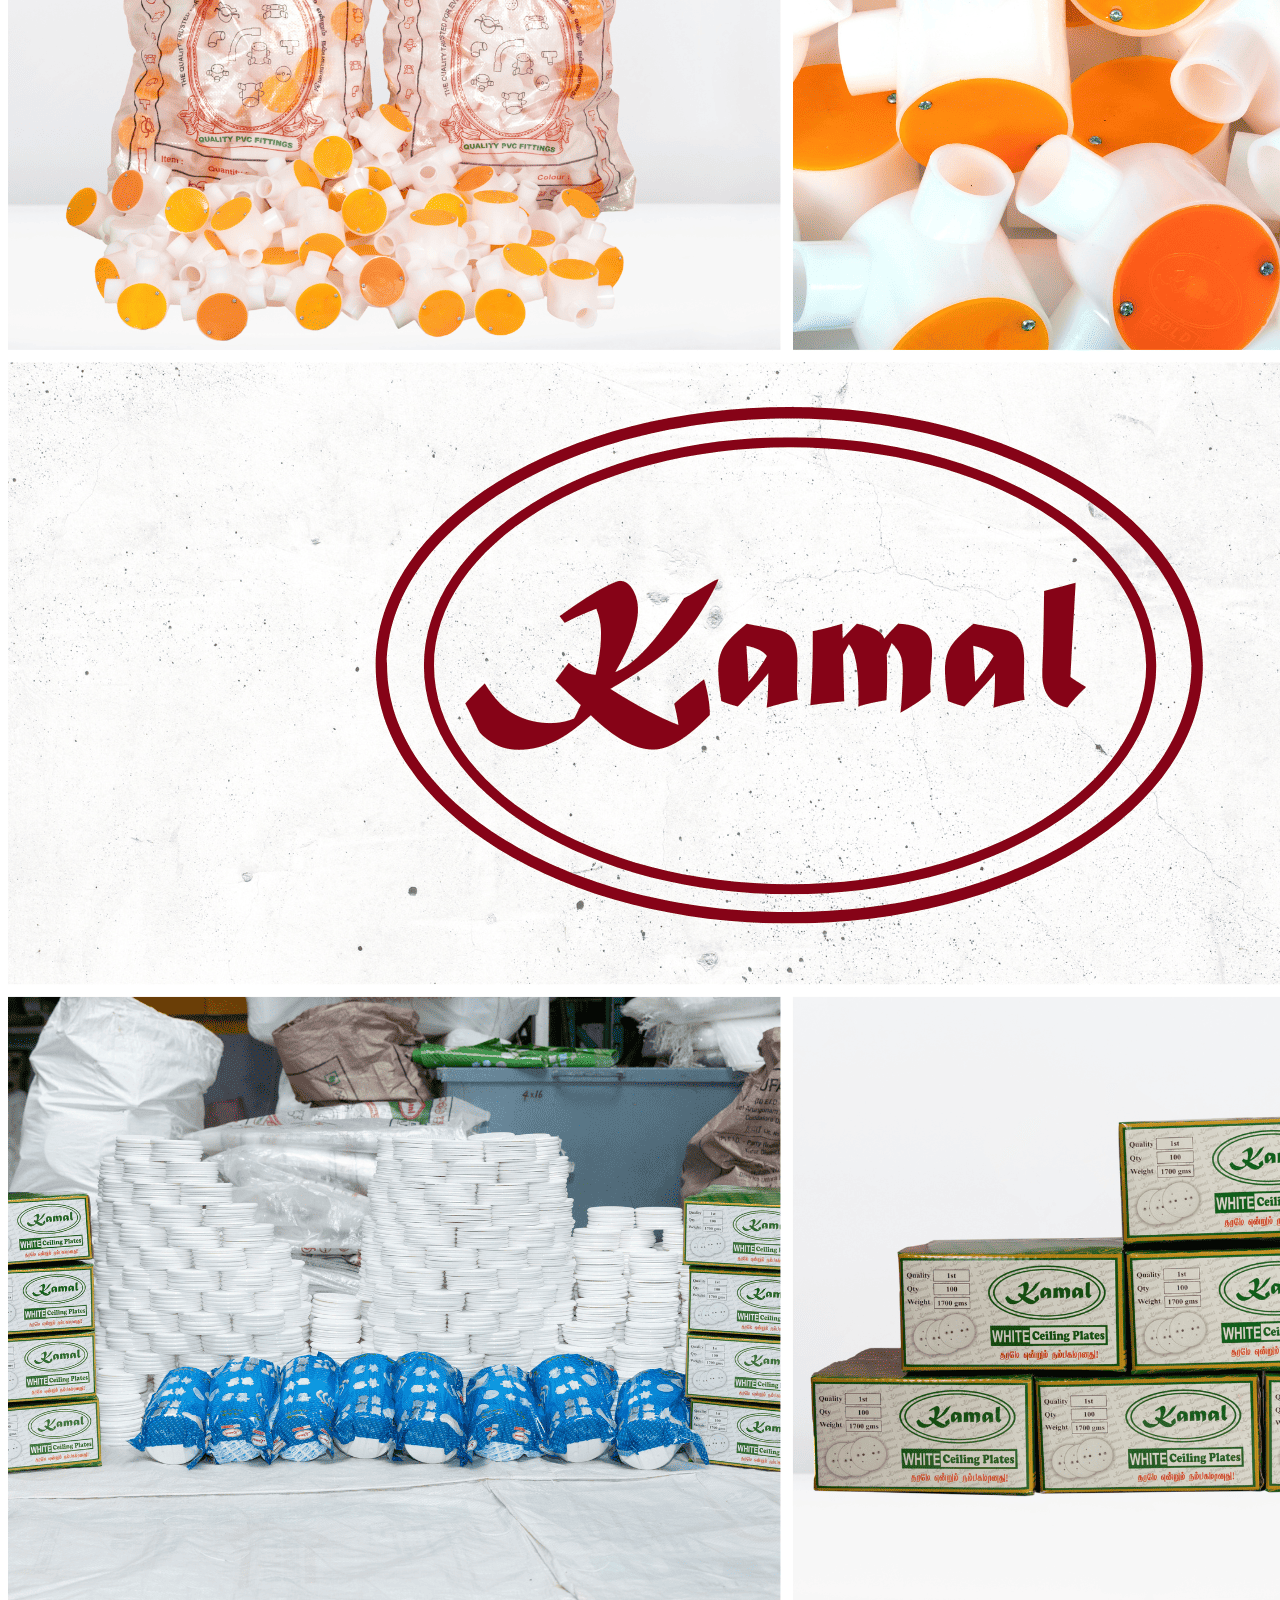
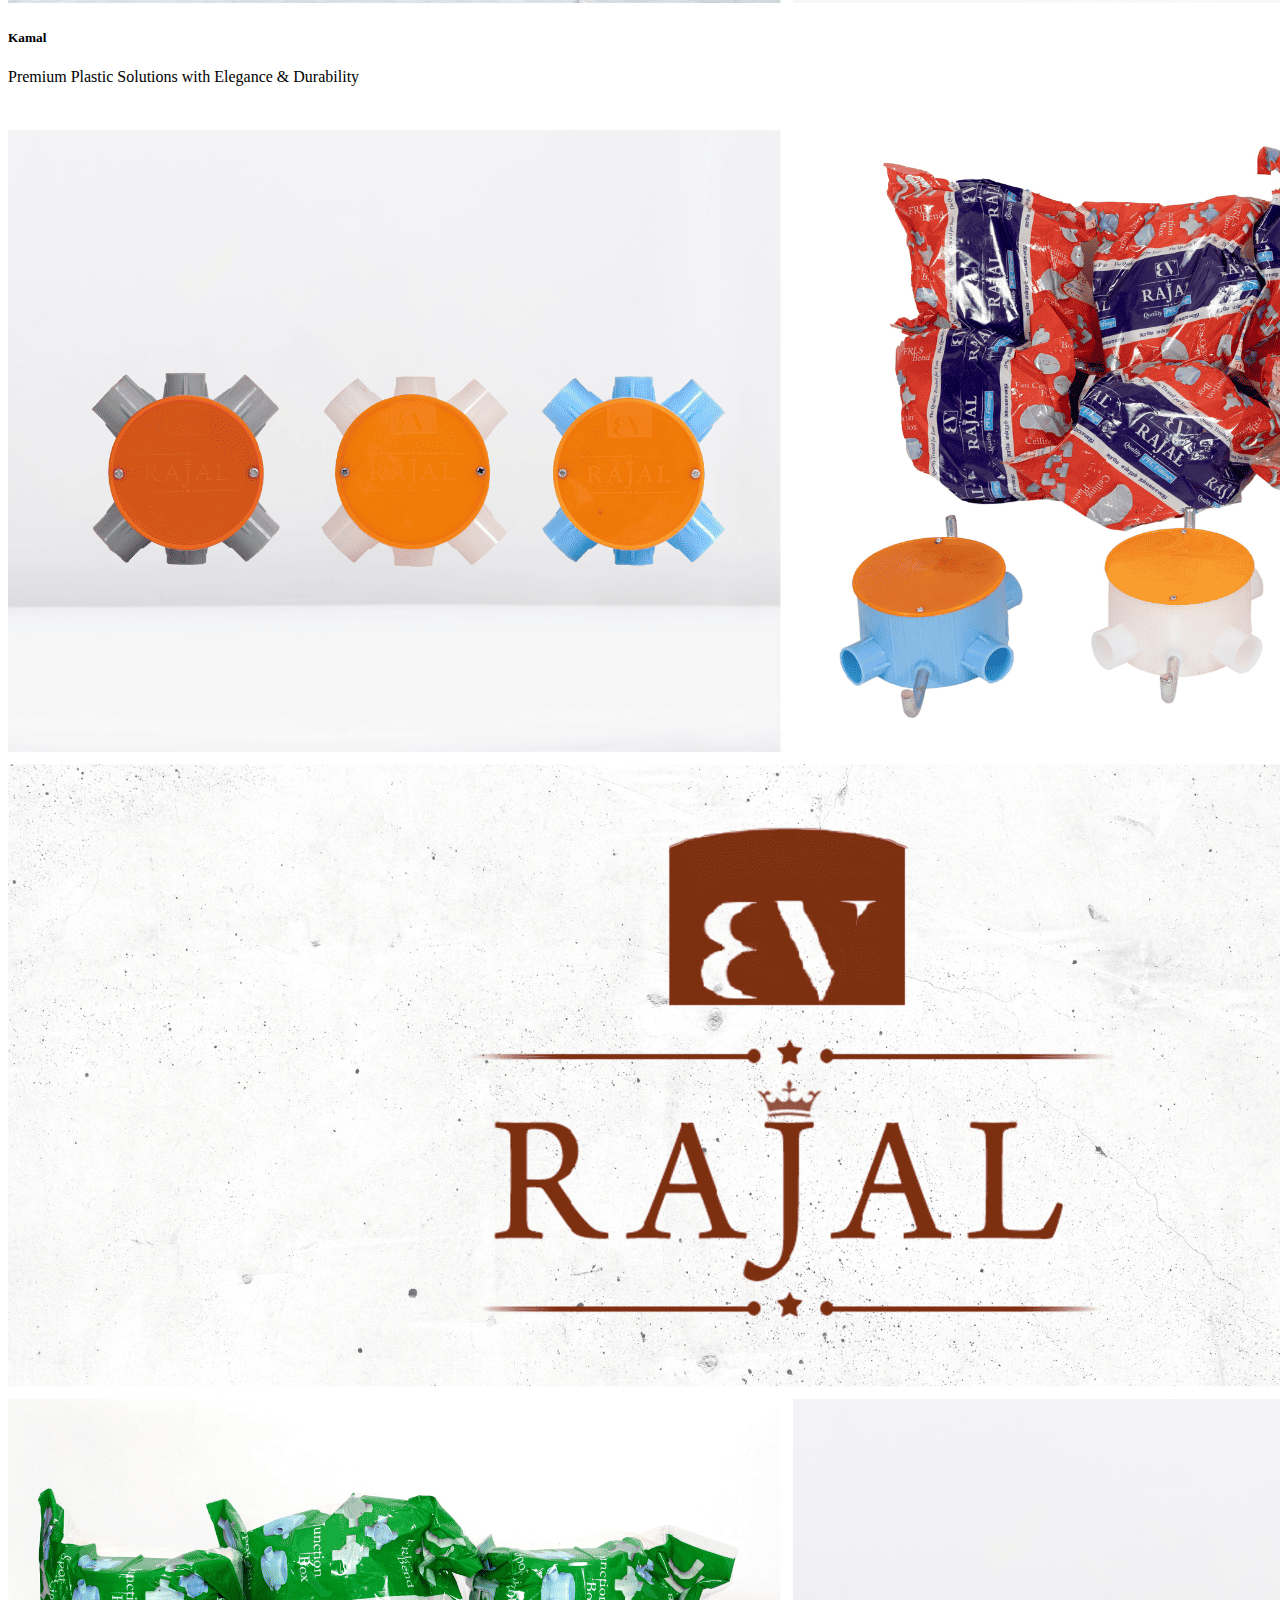
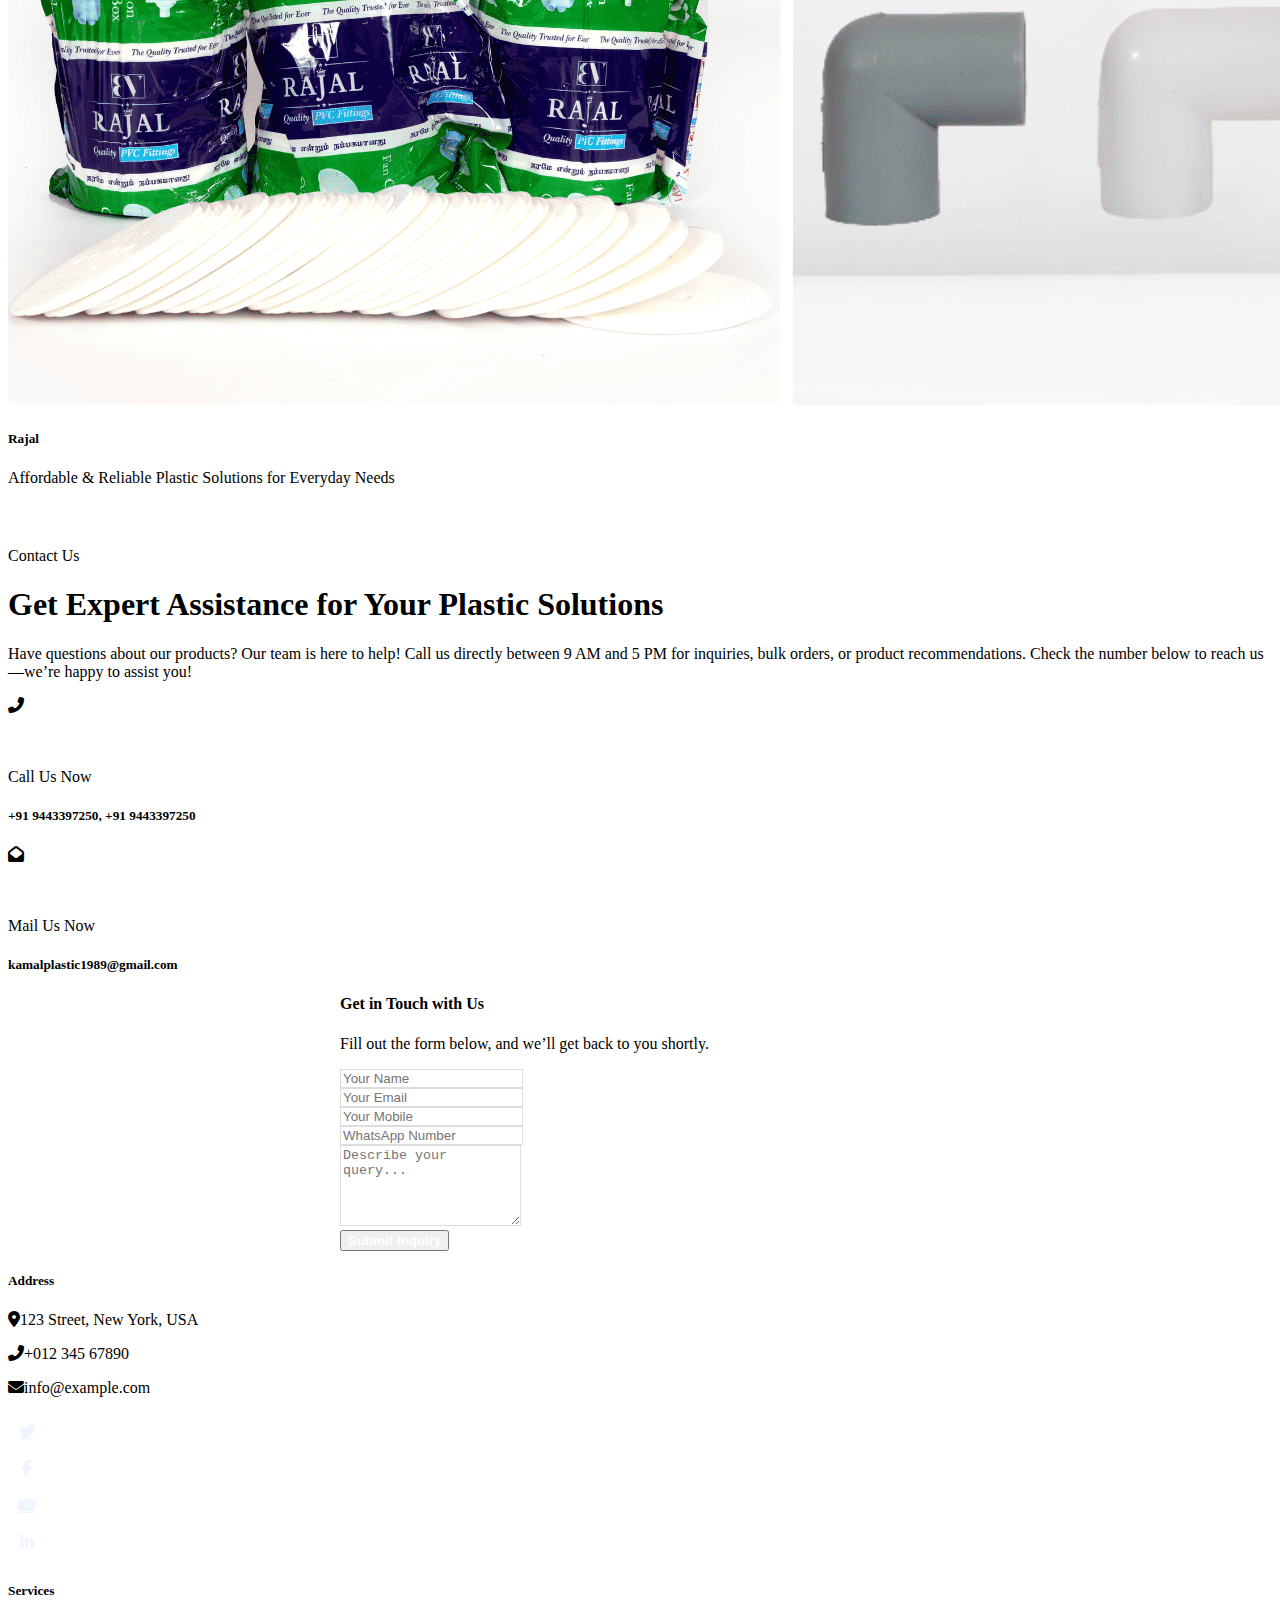
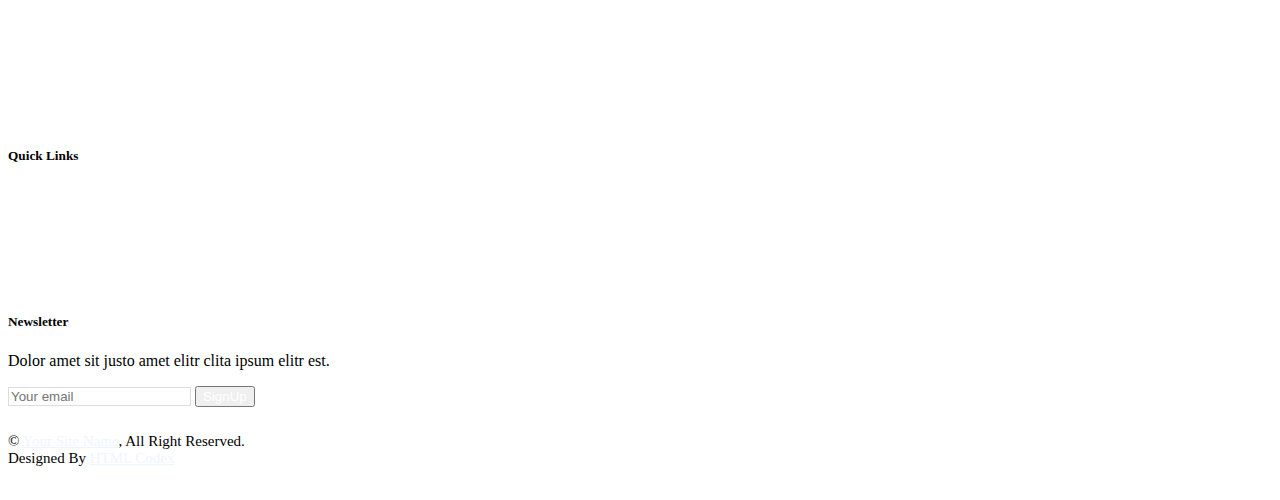
==== commit 90479d22: "Home and about us page changes" ====
--- a/index.html
+++ b/index.html
@@ -174,10 +174,11 @@
           <a href="contact.html" class="nav-item nav-link">Contact</a>
         </div>
         <a
-          href=""
-          class="btn btn-primary rounded-0 py-4 px-lg-5 d-none d-lg-block"
-          >Appointment<i class="fa fa-arrow-right ms-3"></i
-        ></a>
+        href="https://docs.google.com/forms/d/e/1FAIpQLSeSKB7B2Lvc7a577Nlz-rfI_l7yeyjWPbGz5FJZBDuNsEQEiQ/viewform"
+        target="_blank"
+        rel="noopener noreferrer"
+        class="btn btn-primary rounded-0 py-4 px-lg-5 d-none d-lg-block"
+        >Get Quote<i class="fa fa-arrow-right ms-3"></i></a>
       </div>
     </nav>
     <!-- Navbar End -->
@@ -436,64 +437,11 @@
                 partnerships to enhance the connectivity and well-being of
                 communities we serve.
               </p>
-              <div class="row g-4">
-                <div class="col-6">
-                  <div class="d-flex align-items-center">
-                    <div
-                      class="d-flex flex-shrink-0 align-items-center justify-content-center rounded-circle bg-light"
-                      style="width: 55px; height: 55px"
-                    >
-                      <i class="fa fa-user-md text-primary"></i>
-                    </div>
-                    <div class="ms-4">
-                      <p class="text-white mb-2">Experience</p>
-                      <h5 class="text-white mb-0">Doctors</h5>
-                    </div>
-                  </div>
-                </div>
-                <div class="col-6">
-                  <div class="d-flex align-items-center">
-                    <div
-                      class="d-flex flex-shrink-0 align-items-center justify-content-center rounded-circle bg-light"
-                      style="width: 55px; height: 55px"
-                    >
-                      <i class="fa fa-check text-primary"></i>
-                    </div>
-                    <div class="ms-4">
-                      <p class="text-white mb-2">Quality</p>
-                      <h5 class="text-white mb-0">Services</h5>
-                    </div>
-                  </div>
-                </div>
-                <div class="col-6">
-                  <div class="d-flex align-items-center">
-                    <div
-                      class="d-flex flex-shrink-0 align-items-center justify-content-center rounded-circle bg-light"
-                      style="width: 55px; height: 55px"
-                    >
-                      <i class="fa fa-comment-medical text-primary"></i>
-                    </div>
-                    <div class="ms-4">
-                      <p class="text-white mb-2">Positive</p>
-                      <h5 class="text-white mb-0">Consultation</h5>
-                    </div>
-                  </div>
-                </div>
-                <div class="col-6">
-                  <div class="d-flex align-items-center">
-                    <div
-                      class="d-flex flex-shrink-0 align-items-center justify-content-center rounded-circle bg-light"
-                      style="width: 55px; height: 55px"
-                    >
-                      <i class="fa fa-headphones text-primary"></i>
-                    </div>
-                    <div class="ms-4">
-                      <p class="text-white mb-2">24 Hours</p>
-                      <h5 class="text-white mb-0">Support</h5>
-                    </div>
-                  </div>
-                </div>
-              </div>
+              <h1 class="text-white mb-4">Vision</h1>
+              <p class="text-white mb-4 pb-2">
+                At Kamal Plastics, our vision is to expand and expand our sales capabilities in order to specifically address the market's rising demands and maintain our position of excellence in the plastics industry.
+              </p>
+              
             </div>
           </div>
           <div
@@ -530,21 +478,14 @@
           <div class="col-lg-3 col-md-6 wow fadeInUp" data-wow-delay="0.5s">
             <div class="team-item position-relative rounded overflow-hidden">
               <div class="overflow-hidden">
-                <img class="img-fluid" src="img/team-3.jpg" alt="" />
-              </div>
-              <div class="team-text bg-light text-center p-4">
+                <img class="img-fluid" src="img/KamalBrand.png" alt="" />
+              </div>
+              <div class="team-text bg-light text-center p-2">
                 <h5>Kamal</h5>
-                <p class="text-primary">Department</p>
+                <p class="text-primary">Premium Plastic Solutions with Elegance & Durability</p>
                 <div class="team-social text-center">
-                  <a class="btn btn-square" href=""
-                    ><i class="fab fa-facebook-f"></i
-                  ></a>
-                  <a class="btn btn-square" href=""
-                    ><i class="fab fa-twitter"></i
-                  ></a>
-                  <a class="btn btn-square" href=""
-                    ><i class="fab fa-instagram"></i
-                  ></a>
+                  <a class="btn" href="kamal.html"
+                    ><i class="fa text-primary"></i>Explore Products</a>
                 </div>
               </div>
             </div>
@@ -552,21 +493,14 @@
           <div class="col-lg-3 col-md-6 wow fadeInUp" data-wow-delay="0.7s">
             <div class="team-item position-relative rounded overflow-hidden">
               <div class="overflow-hidden">
-                <img class="img-fluid" src="img/team-4.jpg" alt="" />
-              </div>
-              <div class="team-text bg-light text-center p-4">
+                <img class="img-fluid" src="img/RajalBrand.png" alt="" />
+              </div>
+              <div class="team-text bg-light text-center p-2">
                 <h5>Rajal</h5>
-                <p class="text-primary">Department</p>
+                <p class="text-primary">Affordable & Reliable Plastic Solutions for Everyday Needs</p>
                 <div class="team-social text-center">
-                  <a class="btn btn-square" href=""
-                    ><i class="fab fa-facebook-f"></i
-                  ></a>
-                  <a class="btn btn-square" href=""
-                    ><i class="fab fa-twitter"></i
-                  ></a>
-                  <a class="btn btn-square" href=""
-                    ><i class="fab fa-instagram"></i
-                  ></a>
+                  <a class="btn" href="rajal.html"
+                  ><i class="fa text-primary"></i>Explore Products</a>
                 </div>
               </div>
             </div>
@@ -582,13 +516,11 @@
         <div class="row g-5">
           <div class="col-lg-6 wow fadeInUp" data-wow-delay="0.1s">
             <p class="d-inline-block border rounded-pill py-1 px-4">
-              Appointment
+              Contact Us
             </p>
-            <h1 class="mb-4">Make An Appointment To Visit Our Doctor</h1>
+            <h1 class="mb-4">Get Expert Assistance for Your Plastic Solutions</h1>
             <p class="mb-4">
-              Tempor erat elitr rebum at clita. Diam dolor diam ipsum sit. Aliqu
-              diam amet diam et eos. Clita erat ipsum et lorem et sit, sed stet
-              lorem sit clita duo justo magna dolore erat amet
+              Have questions about our products? Our team is here to help! Call us directly between 9 AM and 5 PM for inquiries, bulk orders, or product recommendations. Check the number below to reach us—we’re happy to assist you!
             </p>
             <div class="bg-light rounded d-flex align-items-center p-5 mb-4">
               <div
@@ -599,7 +531,7 @@
               </div>
               <div class="ms-4">
                 <p class="mb-2">Call Us Now</p>
-                <h5 class="mb-0">+012 345 6789</h5>
+                <h5 class="mb-0">+91 9443397250, +91 9443397250</h5>
               </div>
             </div>
             <div class="bg-light rounded d-flex align-items-center p-5">
@@ -611,84 +543,57 @@
               </div>
               <div class="ms-4">
                 <p class="mb-2">Mail Us Now</p>
-                <h5 class="mb-0">info@example.com</h5>
+                <h5 class="mb-0">kamalplastic1989@gmail.com</h5>
               </div>
             </div>
           </div>
           <div class="col-lg-6 wow fadeInUp" data-wow-delay="0.5s">
             <div class="bg-light rounded h-100 d-flex align-items-center p-5">
-              <form>
+              <form class="contact-form p-4 shadow-lg bg-white rounded">
+                <div class="text-center mb-4">
+                  <h4 class="text-primary fw-bold">Get in Touch with Us</h4>
+                  <p class="text-muted">Fill out the form below, and we’ll get back to you shortly.</p>
+                </div>
                 <div class="row g-3">
-                  <div class="col-12 col-sm-6">
-                    <input
-                      type="text"
-                      class="form-control border-0"
-                      placeholder="Your Name"
-                      style="height: 55px"
-                    />
+                  <div class="col-md-6">
+                    <input type="text" class="form-control rounded-pill px-3 shadow-sm" placeholder="Your Name" required />
                   </div>
-                  <div class="col-12 col-sm-6">
-                    <input
-                      type="email"
-                      class="form-control border-0"
-                      placeholder="Your Email"
-                      style="height: 55px"
-                    />
+                  <div class="col-md-6">
+                    <input type="email" class="form-control rounded-pill px-3 shadow-sm" placeholder="Your Email" required />
                   </div>
-                  <div class="col-12 col-sm-6">
-                    <input
-                      type="text"
-                      class="form-control border-0"
-                      placeholder="Your Mobile"
-                      style="height: 55px"
-                    />
+                  <div class="col-md-6">
+                    <input type="text" class="form-control rounded-pill px-3 shadow-sm" placeholder="Your Mobile" required />
                   </div>
-                  <div class="col-12 col-sm-6">
-                    <select class="form-select border-0" style="height: 55px">
-                      <option selected>Choose Doctor</option>
-                      <option value="1">Doctor 1</option>
-                      <option value="2">Doctor 2</option>
-                      <option value="3">Doctor 3</option>
-                    </select>
-                  </div>
-                  <div class="col-12 col-sm-6">
-                    <div class="date" id="date" data-target-input="nearest">
-                      <input
-                        type="text"
-                        class="form-control border-0 datetimepicker-input"
-                        placeholder="Choose Date"
-                        data-target="#date"
-                        data-toggle="datetimepicker"
-                        style="height: 55px"
-                      />
-                    </div>
-                  </div>
-                  <div class="col-12 col-sm-6">
-                    <div class="time" id="time" data-target-input="nearest">
-                      <input
-                        type="text"
-                        class="form-control border-0 datetimepicker-input"
-                        placeholder="Choose Date"
-                        data-target="#time"
-                        data-toggle="datetimepicker"
-                        style="height: 55px"
-                      />
-                    </div>
+                  <div class="col-md-6">
+                    <input type="text" class="form-control rounded-pill px-3 shadow-sm" placeholder="WhatsApp Number" required />
                   </div>
                   <div class="col-12">
-                    <textarea
-                      class="form-control border-0"
-                      rows="5"
-                      placeholder="Describe your problem"
-                    ></textarea>
+                    <textarea class="form-control rounded-3 px-3 py-2 shadow-sm" rows="5" placeholder="Describe your query..." required></textarea>
                   </div>
-                  <div class="col-12">
-                    <button class="btn btn-primary w-100 py-3" type="submit">
-                      Book Appointment
+                  <div class="col-12 text-center">
+                    <button class="btn btn-primary w-50 py-2 rounded-pill fw-bold shadow-sm" type="submit">
+                      Submit Inquiry
                     </button>
                   </div>
                 </div>
               </form>
+              <style>
+                .contact-form {
+                  max-width: 600px;
+                  margin: auto;
+                }
+                .form-control {
+                  border: 1px solid #ddd;
+                  transition: all 0.3s ease-in-out;
+                }
+                .form-control:focus {
+                  border-color: #007bff;
+                  box-shadow: 0 0 8px rgba(0, 123, 255, 0.2);
+                }
+                .btn-primary:hover {
+                  background-color: #0056b3;
+                }
+              </style>
             </div>
           </div>
         </div>
@@ -697,7 +602,7 @@
     <!-- Appointment End -->
 
     <!-- Testimonial Start -->
-    <div class="container-xxl py-5">
+    <!-- <div class="container-xxl py-5">
       <div class="container">
         <div
           class="text-center mx-auto mb-5 wow fadeInUp"
@@ -767,7 +672,7 @@
         </div>
       </div>
     </div>
-    <!-- Testimonial End -->
+    Testimonial End -->
 
     <!-- Footer Start -->
     <div
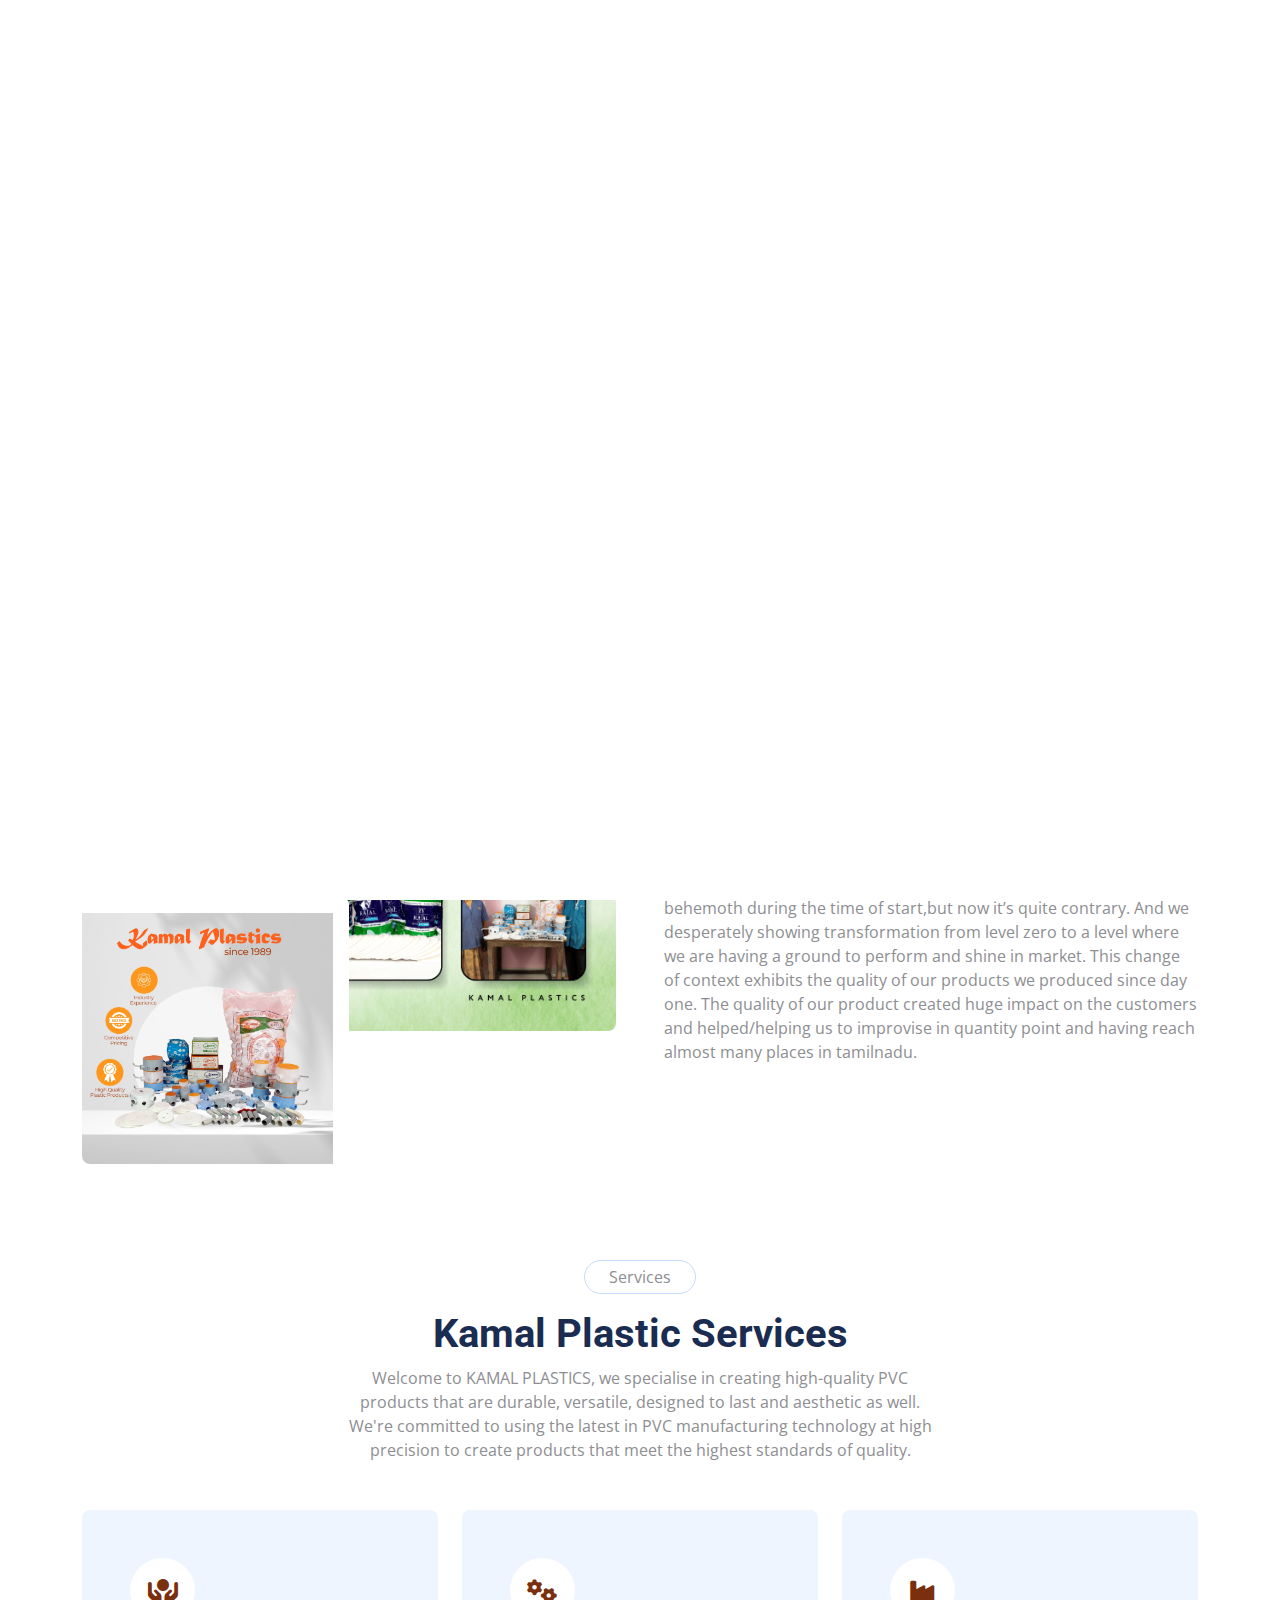
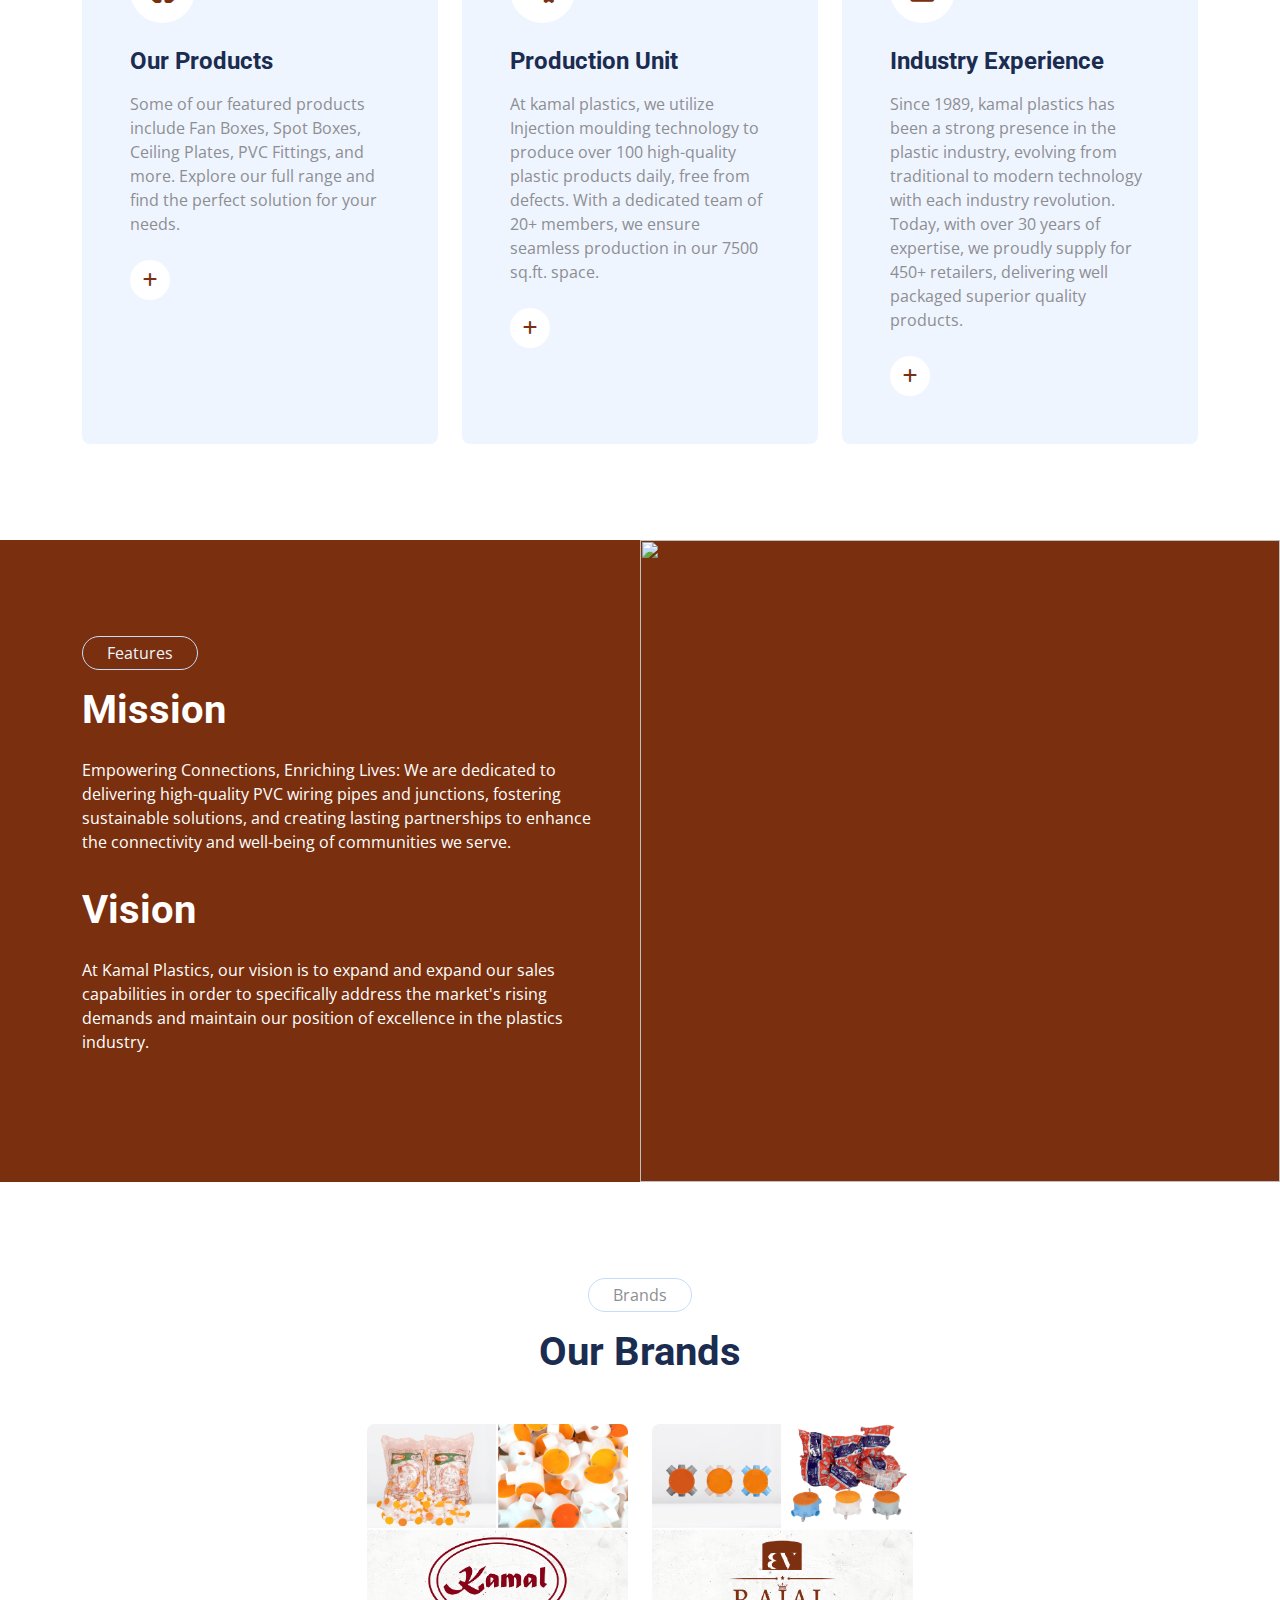
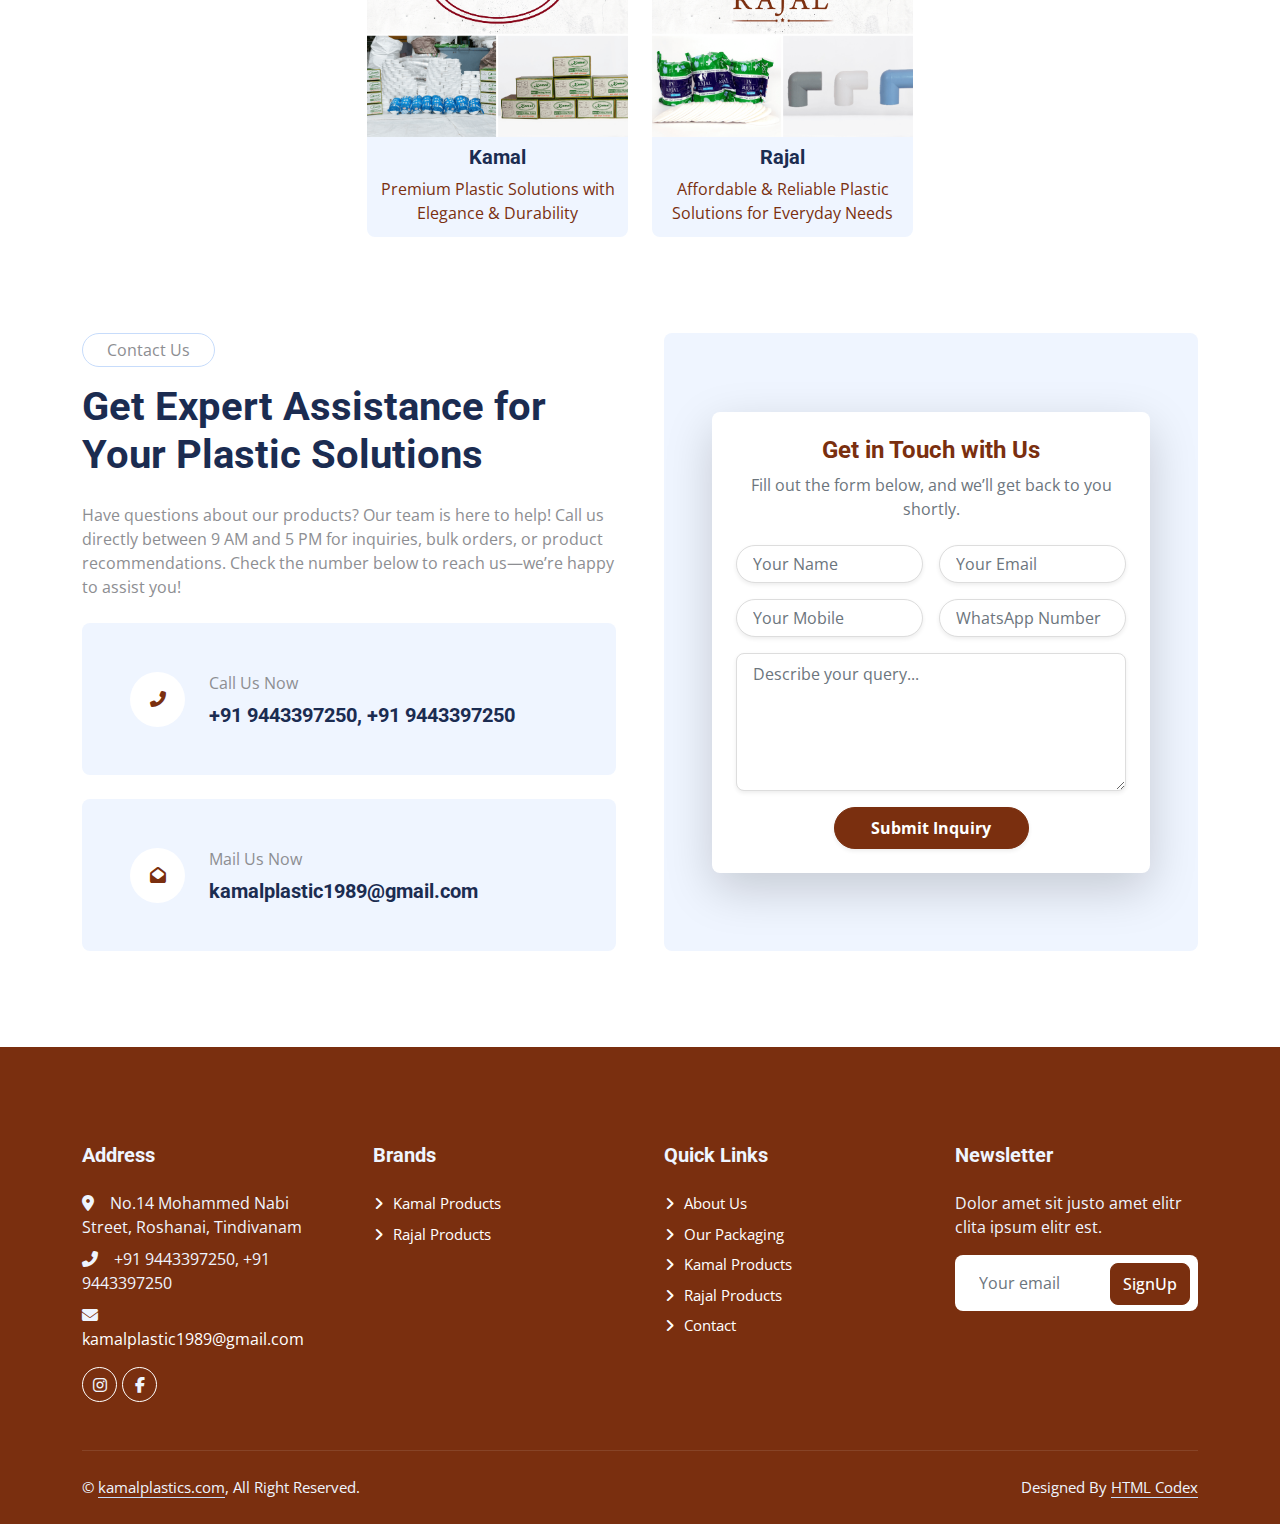
==== commit e2a66db6: "contact page,footer etc update" ====
--- a/index.html
+++ b/index.html
@@ -141,7 +141,6 @@
         <h1 class="m-0 text-primary" style="font-family: 'Maturasc'">
           Kamal Plastics
         </h1>
-        <!-- <img class="logo" src="img/logo.png" alt="logo" /> -->
       </a>
       <button
         type="button"
@@ -153,32 +152,110 @@
       </button>
       <div class="collapse navbar-collapse" id="navbarCollapse">
         <div class="navbar-nav ms-auto p-4 p-lg-0">
-          <a href="index.html" class="nav-item nav-link active">Home</a>
+          <a href="index.html" class="nav-item nav-link">Home</a>
           <a href="about.html" class="nav-item nav-link">About</a>
-          <a href="service.html" class="nav-item nav-link">Service</a>
+          <a href="our-packaging.html" class="nav-item nav-link"
+            >Our Packaging</a
+          >
           <div class="nav-item dropdown">
             <a
-              href="#"
-              class="nav-link dropdown-toggle"
+              href="kamal.html"
+              class="nav-link dropdown-toggle active"
               data-bs-toggle="dropdown"
-              >Pages</a
+              id="dropdownLink"
+              >Kamal Products</a
             >
+            <script>
+              document
+                .getElementById("dropdownLink")
+                .addEventListener("click", function (event) {
+                  if (!event.target.classList.contains("show")) {
+                    window.location.href = "kamal.html"; // Redirects on first click
+                  }
+                });
+            </script>
             <div class="dropdown-menu rounded-0 rounded-bottom m-0">
-              <a href="feature.html" class="dropdown-item">Feature</a>
-              <a href="team.html" class="dropdown-item">Our Doctor</a>
-              <a href="appointment.html" class="dropdown-item">Appointment</a>
-              <a href="testimonial.html" class="dropdown-item">Testimonial</a>
-              <a href="404.html" class="dropdown-item">404 Page</a>
+              <a href="#" class="dropdown-item">19mm Deep Gold (3mm)</a>
+              <a href="#" class="dropdown-item">25mm Deep Gold (3mm)</a>
+              <a href="#" class="dropdown-item">19mm Deep(2mm)</a>
+              <a href="#" class="dropdown-item">25mm Deep(2mm)</a>
+              <a href="#" class="dropdown-item">19mm Open(3mm)</a>
+              <a href="#" class="dropdown-item">25mm Open(3mm)</a>
+              <a href="#" class="dropdown-item">PVC circular box(100mm)</a>
+              <a href="#" class="dropdown-item">PVC circular box(120mm)</a>
+              <a href="#" class="dropdown-item"
+                >Metal fan box(Powder coated 650 gms)</a
+              >
+              <a href="#" class="dropdown-item">19MM ELBOW HEAVY</a>
+              <a href="#" class="dropdown-item">25MM ELBOW HEAVY</a>
+              <a href="#" class="dropdown-item">3"SPOT BOX-6WAY</a>
+              <a href="#" class="dropdown-item">4“ SPOT BOX[HEAVY]</a>
+              <a href="#" class="dropdown-item">25MM Tee HEAVY</a>
+              <a href="#" class="dropdown-item">19MM Tee HEAVY</a>
+              <a href="#" class="dropdown-item">2 WAY(REEL) INSULATOR</a>
+              <a href="#" class="dropdown-item">4 WAY(REEL) INSULATOR</a>
+              <a href="#" class="dropdown-item"
+                >CEILING PLATE [HEAVY (17grams)]</a
+              >
+              <a href="#" class="dropdown-item"
+                >CEILING PLATE [LIGHT (12grams)]</a
+              >
+              <a href="#" class="dropdown-item"
+                >5" FAN CEILING PLATE- HEAVY(33grams)</a
+              >
+              <a href="#" class="dropdown-item"
+                >6" FAN CEILING PLATE - HEAVY(50grams)</a
+              >
+              <a href="#" class="dropdown-item">ROUND BLOCK HEAVY</a>
+              <a href="#" class="dropdown-item">25MM PVC FINOLEX BRND</a>
+              <a href="#" class="dropdown-item">19MM PVC FINOLEX BEND (MMS)</a>
+              <a href="#" class="dropdown-item">25MM PVC FINOLEX BEND (MMS)</a>
+              <a href="#" class="dropdown-item">19MM PVC FRLS BEND(1.5MM)</a>
+              <a href="#" class="dropdown-item">25MM PVC FRLS BEND (1.5MM)</a>
+              <a href="#" class="dropdown-item">19MM PVC FRLS BEND (2.0MM)</a>
+              <a href="#" class="dropdown-item">25MM PVC FRLS BEND(2.0MM)</a>
+              <a href="#" class="dropdown-item">19mm Deep Gold (3mm)</a>
+            </div>
+          </div>
+
+          <div class="nav-item dropdown">
+            <a
+              href="rajal.html"
+              class="nav-link dropdown-toggle active"
+              data-bs-toggle="dropdown"
+              id="dropdownLink2"
+              >Rajal Products</a
+            >
+            <script>
+              document
+                .getElementById("dropdownLink2")
+                .addEventListener("click", function (event) {
+                  if (!event.target.classList.contains("show")) {
+                    window.location.href = "rajal.html"; // Redirects on first click
+                  }
+                });
+            </script>
+            <div class="dropdown-menu rounded-0 rounded-bottom m-0">
+              <a href="#" class="dropdown-item">Rajal 19mm Open</a>
+              <a href="#" class="dropdown-item">Rajal 25mm Open</a>
+              <a href="#" class="dropdown-item">Rajal 19mm Deep</a>
+              <a href="#" class="dropdown-item">Rajal 25mm Deep</a>
+              <a href="#" class="dropdown-item">RAJAL FAN BOX</a>
+              <a href="#" class="dropdown-item">Rajal Ceiling Plate</a>
+              <a href="#" class="dropdown-item">RAJAL 19MM BEND</a>
+              <a href="#" class="dropdown-item">RAJAL 25MM BEND</a>
+              <a href="#" class="dropdown-item">RAJAL SPOT BOX</a>
             </div>
           </div>
           <a href="contact.html" class="nav-item nav-link">Contact</a>
         </div>
         <a
-        href="https://docs.google.com/forms/d/e/1FAIpQLSeSKB7B2Lvc7a577Nlz-rfI_l7yeyjWPbGz5FJZBDuNsEQEiQ/viewform"
-        target="_blank"
-        rel="noopener noreferrer"
-        class="btn btn-primary rounded-0 py-4 px-lg-5 d-none d-lg-block"
-        >Get Quote<i class="fa fa-arrow-right ms-3"></i></a>
+          href="https://docs.google.com/forms/d/e/1FAIpQLSeSKB7B2Lvc7a577Nlz-rfI_l7yeyjWPbGz5FJZBDuNsEQEiQ/viewform"
+          target="_blank"
+          rel="noopener noreferrer"
+          class="btn btn-primary rounded-0 py-4 px-lg-5 d-none d-lg-block"
+          >Get Quote<i class="fa fa-arrow-right ms-3"></i
+        ></a>
       </div>
     </nav>
     <!-- Navbar End -->
@@ -439,9 +516,11 @@
               </p>
               <h1 class="text-white mb-4">Vision</h1>
               <p class="text-white mb-4 pb-2">
-                At Kamal Plastics, our vision is to expand and expand our sales capabilities in order to specifically address the market's rising demands and maintain our position of excellence in the plastics industry.
+                At Kamal Plastics, our vision is to expand and expand our sales
+                capabilities in order to specifically address the market's
+                rising demands and maintain our position of excellence in the
+                plastics industry.
               </p>
-              
             </div>
           </div>
           <div
@@ -482,10 +561,13 @@
               </div>
               <div class="team-text bg-light text-center p-2">
                 <h5>Kamal</h5>
-                <p class="text-primary">Premium Plastic Solutions with Elegance & Durability</p>
+                <p class="text-primary">
+                  Premium Plastic Solutions with Elegance & Durability
+                </p>
                 <div class="team-social text-center">
                   <a class="btn" href="kamal.html"
-                    ><i class="fa text-primary"></i>Explore Products</a>
+                    ><i class="fa text-primary"></i>Explore Products</a
+                  >
                 </div>
               </div>
             </div>
@@ -497,10 +579,13 @@
               </div>
               <div class="team-text bg-light text-center p-2">
                 <h5>Rajal</h5>
-                <p class="text-primary">Affordable & Reliable Plastic Solutions for Everyday Needs</p>
+                <p class="text-primary">
+                  Affordable & Reliable Plastic Solutions for Everyday Needs
+                </p>
                 <div class="team-social text-center">
                   <a class="btn" href="rajal.html"
-                  ><i class="fa text-primary"></i>Explore Products</a>
+                    ><i class="fa text-primary"></i>Explore Products</a
+                  >
                 </div>
               </div>
             </div>
@@ -518,9 +603,14 @@
             <p class="d-inline-block border rounded-pill py-1 px-4">
               Contact Us
             </p>
-            <h1 class="mb-4">Get Expert Assistance for Your Plastic Solutions</h1>
+            <h1 class="mb-4">
+              Get Expert Assistance for Your Plastic Solutions
+            </h1>
             <p class="mb-4">
-              Have questions about our products? Our team is here to help! Call us directly between 9 AM and 5 PM for inquiries, bulk orders, or product recommendations. Check the number below to reach us—we’re happy to assist you!
+              Have questions about our products? Our team is here to help! Call
+              us directly between 9 AM and 5 PM for inquiries, bulk orders, or
+              product recommendations. Check the number below to reach us—we’re
+              happy to assist you!
             </p>
             <div class="bg-light rounded d-flex align-items-center p-5 mb-4">
               <div
@@ -552,26 +642,56 @@
               <form class="contact-form p-4 shadow-lg bg-white rounded">
                 <div class="text-center mb-4">
                   <h4 class="text-primary fw-bold">Get in Touch with Us</h4>
-                  <p class="text-muted">Fill out the form below, and we’ll get back to you shortly.</p>
+                  <p class="text-muted">
+                    Fill out the form below, and we’ll get back to you shortly.
+                  </p>
                 </div>
                 <div class="row g-3">
                   <div class="col-md-6">
-                    <input type="text" class="form-control rounded-pill px-3 shadow-sm" placeholder="Your Name" required />
+                    <input
+                      type="text"
+                      class="form-control rounded-pill px-3 shadow-sm"
+                      placeholder="Your Name"
+                      required
+                    />
                   </div>
                   <div class="col-md-6">
-                    <input type="email" class="form-control rounded-pill px-3 shadow-sm" placeholder="Your Email" required />
+                    <input
+                      type="email"
+                      class="form-control rounded-pill px-3 shadow-sm"
+                      placeholder="Your Email"
+                      required
+                    />
                   </div>
                   <div class="col-md-6">
-                    <input type="text" class="form-control rounded-pill px-3 shadow-sm" placeholder="Your Mobile" required />
+                    <input
+                      type="text"
+                      class="form-control rounded-pill px-3 shadow-sm"
+                      placeholder="Your Mobile"
+                      required
+                    />
                   </div>
                   <div class="col-md-6">
-                    <input type="text" class="form-control rounded-pill px-3 shadow-sm" placeholder="WhatsApp Number" required />
+                    <input
+                      type="text"
+                      class="form-control rounded-pill px-3 shadow-sm"
+                      placeholder="WhatsApp Number"
+                      required
+                    />
                   </div>
                   <div class="col-12">
-                    <textarea class="form-control rounded-3 px-3 py-2 shadow-sm" rows="5" placeholder="Describe your query..." required></textarea>
+                    <textarea
+                      class="form-control rounded-3 px-3 py-2 shadow-sm"
+                      rows="5"
+                      placeholder="Describe your query..."
+                      required
+                    ></textarea>
                   </div>
                   <div class="col-12 text-center">
-                    <button class="btn btn-primary w-50 py-2 rounded-pill fw-bold shadow-sm" type="submit">
+                    <button
+                      class="btn btn-primary w-50 py-2 rounded-pill fw-bold shadow-sm"
+                      type="submit"
+                    >
                       Submit Inquiry
                     </button>
                   </div>
@@ -684,44 +804,39 @@
           <div class="col-lg-3 col-md-6">
             <h5 class="text-light mb-4">Address</h5>
             <p class="mb-2">
-              <i class="fa fa-map-marker-alt me-3"></i>123 Street, New York, USA
+              <i class="fa fa-map-marker-alt me-3"></i>No.14 Mohammed Nabi
+              Street, Roshanai, Tindivanam
             </p>
             <p class="mb-2">
-              <i class="fa fa-phone-alt me-3"></i>+012 345 67890
+              <i class="fa fa-phone-alt me-3"></i>+91 9443397250, +91 9443397250
             </p>
             <p class="mb-2">
-              <i class="fa fa-envelope me-3"></i>info@example.com
+              <i class="fa fa-envelope me-3"></i>
+              <a href="mailto:kamalplastic1989@gmail.com" class="text-white"
+                >kamalplastic1989@gmail.com</a
+              >
             </p>
             <div class="d-flex pt-2">
               <a class="btn btn-outline-light btn-social rounded-circle" href=""
-                ><i class="fab fa-twitter"></i
-              ></a>
+                ><i class="fab fa-instagram"></i>
+              </a>
               <a class="btn btn-outline-light btn-social rounded-circle" href=""
                 ><i class="fab fa-facebook-f"></i
               ></a>
-              <a class="btn btn-outline-light btn-social rounded-circle" href=""
-                ><i class="fab fa-youtube"></i
-              ></a>
-              <a class="btn btn-outline-light btn-social rounded-circle" href=""
-                ><i class="fab fa-linkedin-in"></i
-              ></a>
             </div>
           </div>
           <div class="col-lg-3 col-md-6">
-            <h5 class="text-light mb-4">Services</h5>
-            <a class="btn btn-link" href="">Cardiology</a>
-            <a class="btn btn-link" href="">Pulmonary</a>
-            <a class="btn btn-link" href="">Neurology</a>
-            <a class="btn btn-link" href="">Orthopedics</a>
-            <a class="btn btn-link" href="">Laboratory</a>
+            <h5 class="text-light mb-4">Brands</h5>
+            <a class="btn btn-link" href="kamal.html">Kamal Products</a>
+            <a class="btn btn-link" href="rajal.html">Rajal Products</a>
           </div>
           <div class="col-lg-3 col-md-6">
             <h5 class="text-light mb-4">Quick Links</h5>
-            <a class="btn btn-link" href="">About Us</a>
-            <a class="btn btn-link" href="">Contact Us</a>
-            <a class="btn btn-link" href="">Our Services</a>
-            <a class="btn btn-link" href="">Terms & Condition</a>
-            <a class="btn btn-link" href="">Support</a>
+            <a class="btn btn-link" href="about.html">About Us</a>
+            <a class="btn btn-link" href="our-packaging.html">Our Packaging</a>
+            <a class="btn btn-link" href="kamal.html">Kamal Products</a>
+            <a class="btn btn-link" href="rajal.html">Rajal Products</a>
+            <a class="btn btn-link" href="contact.html">Contact</a>
           </div>
           <div class="col-lg-3 col-md-6">
             <h5 class="text-light mb-4">Newsletter</h5>
@@ -746,8 +861,8 @@
         <div class="copyright">
           <div class="row">
             <div class="col-md-6 text-center text-md-start mb-3 mb-md-0">
-              &copy; <a class="border-bottom" href="#">Your Site Name</a>, All
-              Right Reserved.
+              &copy; <a class="border-bottom" href="#">kamalplastics.com</a>,
+              All Right Reserved.
             </div>
             <div class="col-md-6 text-center text-md-end">
               <!--/*** This template is free as long as you keep the footer author’s credit link/attribution link/backlink. If you'd like to use the template without the footer author’s credit link/attribution link/backlink, you can purchase the Credit Removal License from "https://htmlcodex.com/credit-removal". Thank you for your support. ***/-->
--- a/css/style.css
+++ b/css/style.css
@@ -508,7 +508,7 @@
 }
 
 .footer .btn.btn-link:hover {
-  color: var(--primary);
+  color: var(--light);
   letter-spacing: 1px;
   box-shadow: none;
 }
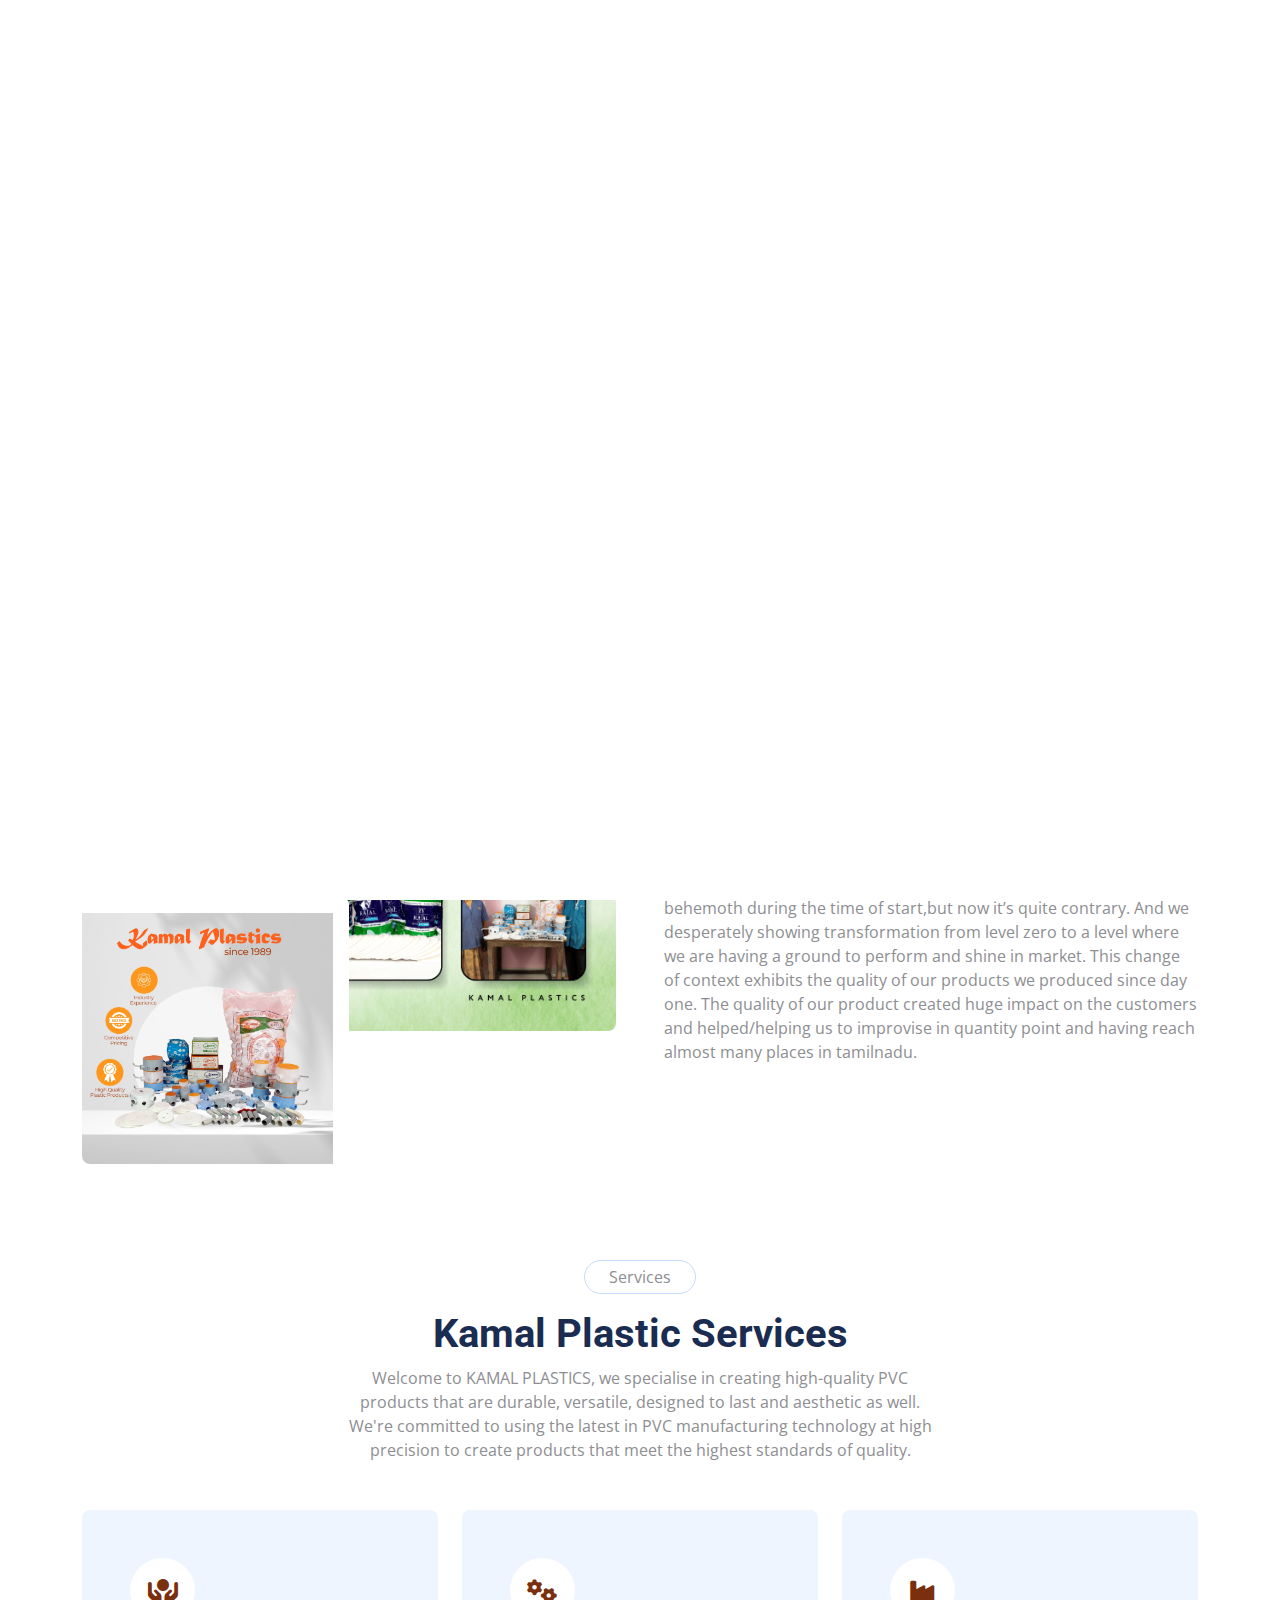
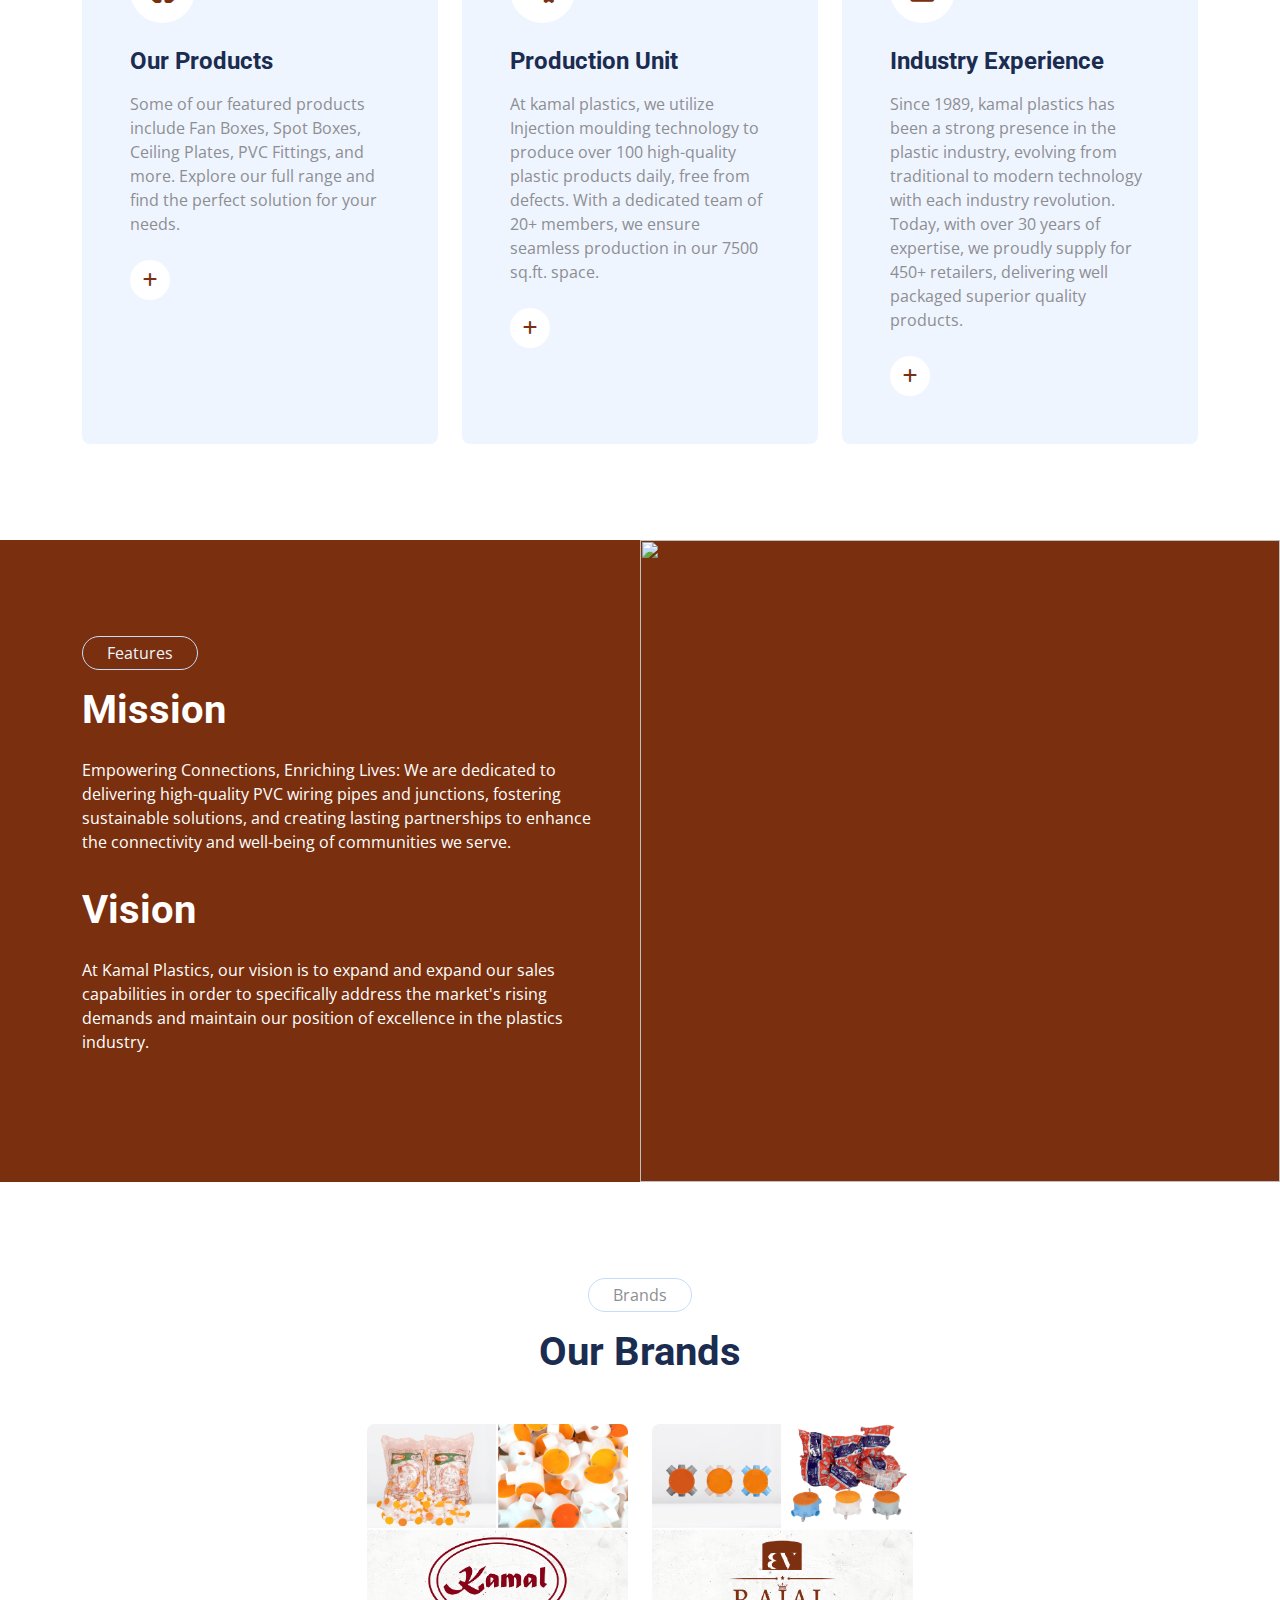
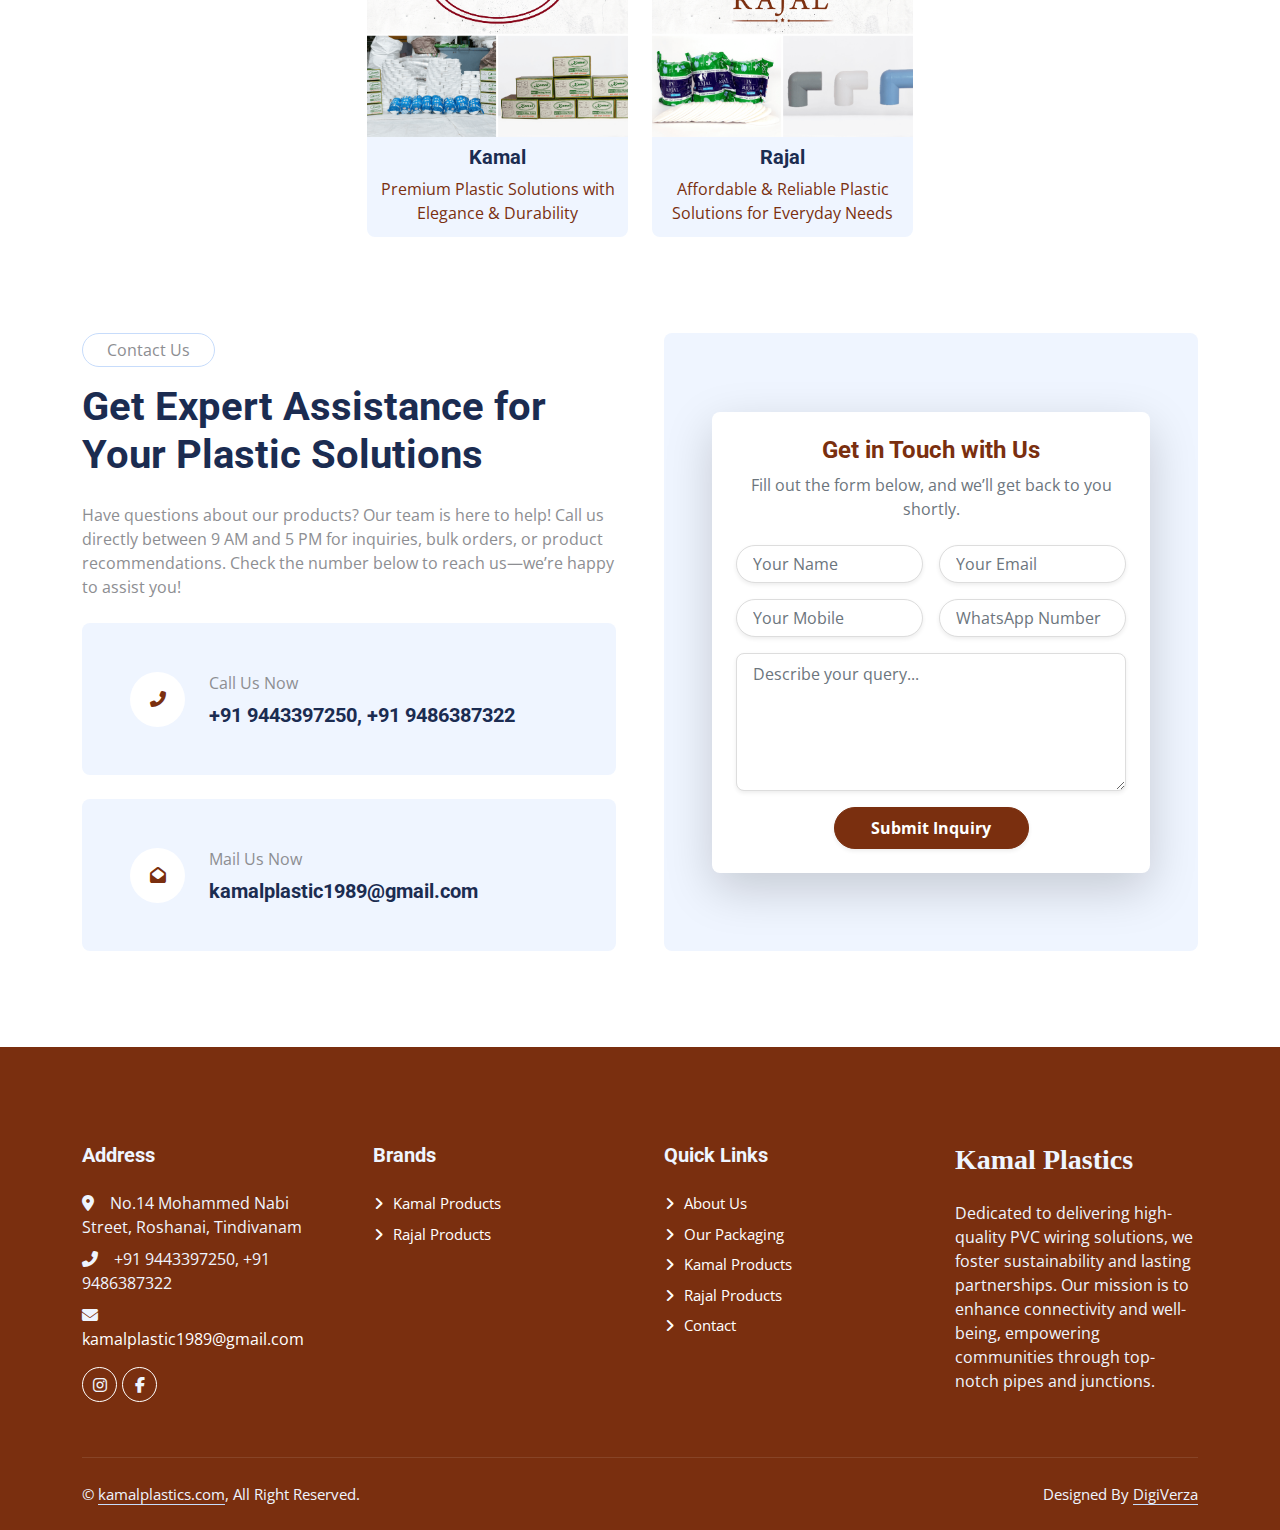
==== commit 8b1282b1: "navbar, footer update all pages" ====
--- a/index.html
+++ b/index.html
@@ -100,23 +100,13 @@
           <div class="h-100 d-inline-flex align-items-center py-3 me-4 gap-1">
             <small class="fa fa-phone-alt text-primary me-2"></small>
             <small>+91 9443397250,</small>
-            <small>+91 9443397250</small>
+            <small>+91 9486387322</small>
           </div>
           <div class="h-100 d-inline-flex align-items-center">
             <a
               class="btn btn-sm-square rounded-circle bg-white text-primary me-1"
               href=""
               ><i class="fab fa-facebook-f"></i
-            ></a>
-            <a
-              class="btn btn-sm-square rounded-circle bg-white text-primary me-1"
-              href=""
-              ><i class="fab fa-twitter"></i
-            ></a>
-            <a
-              class="btn btn-sm-square rounded-circle bg-white text-primary me-1"
-              href=""
-              ><i class="fab fa-linkedin-in"></i
             ></a>
             <a
               class="btn btn-sm-square rounded-circle bg-white text-primary me-0"
@@ -621,7 +611,7 @@
               </div>
               <div class="ms-4">
                 <p class="mb-2">Call Us Now</p>
-                <h5 class="mb-0">+91 9443397250, +91 9443397250</h5>
+                <h5 class="mb-0">+91 9443397250, +91 9486387322</h5>
               </div>
             </div>
             <div class="bg-light rounded d-flex align-items-center p-5">
@@ -711,7 +701,7 @@
                   box-shadow: 0 0 8px rgba(0, 123, 255, 0.2);
                 }
                 .btn-primary:hover {
-                  background-color: #0056b3;
+                  background-color: #a14c28;
                 }
               </style>
             </div>
@@ -808,7 +798,7 @@
               Street, Roshanai, Tindivanam
             </p>
             <p class="mb-2">
-              <i class="fa fa-phone-alt me-3"></i>+91 9443397250, +91 9443397250
+              <i class="fa fa-phone-alt me-3"></i>+91 9443397250, +91 9486387322
             </p>
             <p class="mb-2">
               <i class="fa fa-envelope me-3"></i>
@@ -839,21 +829,15 @@
             <a class="btn btn-link" href="contact.html">Contact</a>
           </div>
           <div class="col-lg-3 col-md-6">
-            <h5 class="text-light mb-4">Newsletter</h5>
-            <p>Dolor amet sit justo amet elitr clita ipsum elitr est.</p>
-            <div class="position-relative mx-auto" style="max-width: 400px">
-              <input
-                class="form-control border-0 w-100 py-3 ps-4 pe-5"
-                type="text"
-                placeholder="Your email"
-              />
-              <button
-                type="button"
-                class="btn btn-primary py-2 position-absolute top-0 end-0 mt-2 me-2"
-              >
-                SignUp
-              </button>
-            </div>
+            <h3 class="text-light mb-4" style="font-family: 'Maturasc'">
+              Kamal Plastics
+            </h3>
+            <p>
+              Dedicated to delivering high-quality PVC wiring solutions, we
+              foster sustainability and lasting partnerships. Our mission is to
+              enhance connectivity and well-being, empowering communities
+              through top-notch pipes and junctions.
+            </p>
           </div>
         </div>
       </div>
@@ -867,9 +851,7 @@
             <div class="col-md-6 text-center text-md-end">
               <!--/*** This template is free as long as you keep the footer author’s credit link/attribution link/backlink. If you'd like to use the template without the footer author’s credit link/attribution link/backlink, you can purchase the Credit Removal License from "https://htmlcodex.com/credit-removal". Thank you for your support. ***/-->
               Designed By
-              <a class="border-bottom" href="https://htmlcodex.com"
-                >HTML Codex</a
-              >
+              <a class="border-bottom" href="">DigiVerza</a>
             </div>
           </div>
         </div>
--- a/css/style.css
+++ b/css/style.css
@@ -523,9 +523,9 @@
   color: var(--light);
 }
 
-.footer .copyright a:hover {
+/* .footer .copyright a:hover {
   color: var(--primary);
-}
+} */
 
 .rate-button {
   background-color: #fff;
